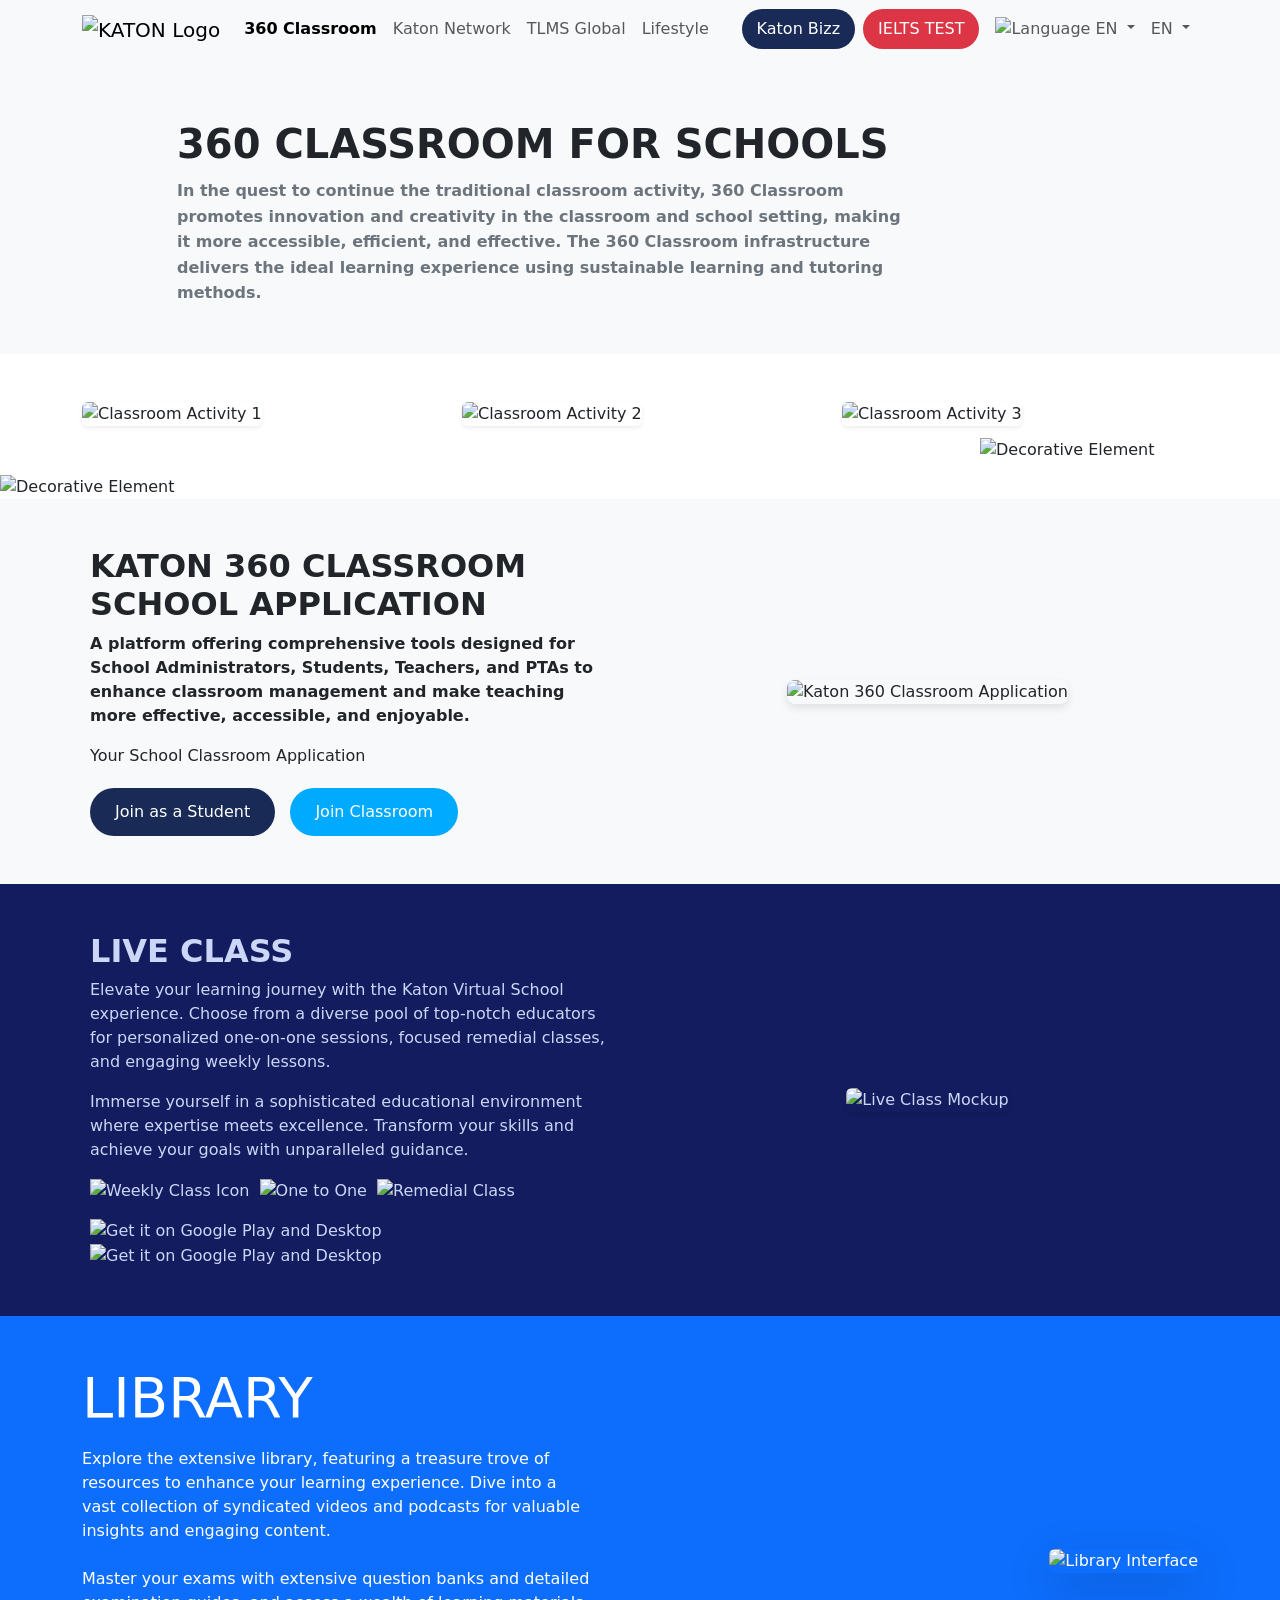
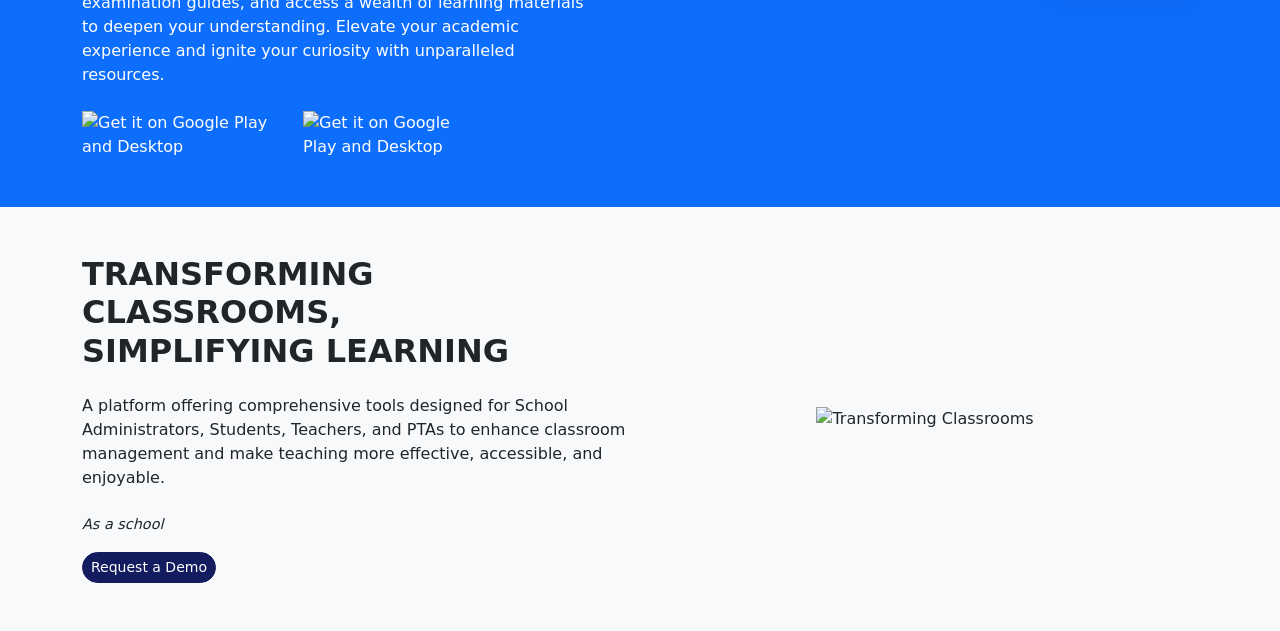
==== 360 Classroom/360classroom.html @ e5939e8d "Folder structure" ====
<!DOCTYPE html>
<html lang="en">
<head>
    <meta charset="UTF-8">
    <meta name="viewport" content="width=device-width, initial-scale=1.0">
    <title>360 Classroom for Schools</title>
    <link href="https://cdn.jsdelivr.net/npm/bootstrap@5.3.0/dist/css/bootstrap.min.css" rel="stylesheet">
    <link rel="stylesheet" href="360classroom.css">
</head>
<body>
<nav class="navbar navbar-expand-lg navbar-light bg-light fixed-top">
        <div class="container">
            <a class="navbar-brand" href="#">
                <img src="images/katon.png" alt="KATON Logo" height="27">
            </a>
            <button class="navbar-toggler" type="button" data-bs-toggle="collapse" data-bs-target="#navbarNav" aria-controls="navbarNav" aria-expanded="false" aria-label="Toggle navigation">
                <span class="navbar-toggler-icon"></span>
            </button>
            <div class="collapse navbar-collapse" id="navbarNav">
                <ul class="navbar-nav me-auto">
                    <li class="nav-item">
                        <a class="nav-link active" aria-current="page" href="360-classroom.html"><strong>360 Classroom</strong></a>
                    </li>
                    <li class="nav-item">
                        <a class="nav-link" href="katon-network.html">Katon Network</a>
                    </li>
                    <li class="nav-item">
                        <a class="nav-link" href="tlms-global.html">TLMS Global</a>
                    </li>
                    <li class="nav-item">
                        <a class="nav-link" href="lifestyle.html">Lifestyle</a>
                    </li>
                </ul>
                <ul class="navbar-nav">
                     <li class="nav-item">
                        <a class="nav-link" style="background-color: #192a56; color: white; border-radius: 25px; padding: 8px 15px;" href="#">Katon Bizz</a>
                    </li> 
                     <li class="nav-item ms-2">
                        <a class="nav-link" style="background-color: #dc3545; color: white; border-radius: 25px; padding: 8px 15px;" href="#">IELTS TEST</a>
                    </li>  
                   
                    <li class="nav-item dropdown ms-2">
                        <a class="nav-link dropdown-toggle" href="#" id="navbarDropdownLang" role="button" data-bs-toggle="dropdown" aria-expanded="false">
                            <img src="images/Enicon.png" alt="Language" > EN
                        </a>
                    </li>
                    
                        </a>
                        <li class="nav-item dropdown">
                            <a class="nav-link dropdown-toggle" href="#" id="navbarDropdownLang" role="button" data-bs-toggle="dropdown" aria-expanded="false">
                                EN <span class="dropdown-arrow"></span> <span class="visually-hidden">Language</span>
                            </a>
                            <ul class="dropdown-menu" aria-labelledby="navbarDropdownLang">
                                <li><a class="dropdown-item" href="#">ENGLISH</a></li>
                                <li><a class="dropdown-item" href="#">FRENCH</a></li>
                                <li><a class="dropdown-item" href="#">PORTUGUESE</a></li>
                            </ul>
                        </li>
                    </li>
                </ul>
            </div>
        </div>
    </nav>


    <section class="katon-hero py-5">
        <div class="decorative-elements">
            <div class="container mt-5 pt-4">
              <div class="row">
                <div class="col-md-8 offset-md-1" style="display: flex; flex-direction: column; justify-content: center;">
                    <img src="assets/images/Icons.png" alt="Decorative Element" class="img-fluid position-absolute top-50 end-0 translate-middle-y" style="width: 300px;">

                  <h1 class="display-4 fw-bold" style="font-size: 2.5rem; margin-bottom: 10px;">360 CLASSROOM FOR SCHOOLS</h1>
                  <p class="fw-bold" style="color: #6c757d; line-height: 1.6; margin-bottom: 0; max-width: 100%;">In the quest to continue the traditional classroom activity, 360 Classroom promotes innovation and creativity in the classroom and school setting, making it more accessible, efficient, and effective. The 360 Classroom infrastructure delivers the ideal learning experience using sustainable learning and tutoring methods.</p>
                </div>
              </div>
            </div>
          
            
            
                   
            </section>

            
          
          <div class="container py-5">
            <div class="row row-cols-1 row-cols-md-3 g-4">
              <div class="col">
                <img src="assets/images/digital learning.png" alt="Classroom Activity 1" class="img-fluid rounded shadow-sm" style="border-radius: 10px; box-shadow: 0 0 10px rgba(0, 0, 0, 0.1);">
              </div>
              <div class="col">
                <img src="assets/images/studymode .png" alt="Classroom Activity 2" class="img-fluid rounded shadow-sm" style="border-radius: 10px; box-shadow: 0 0 10px rgba(0, 0, 0, 0.1);">
              </div>
              <div class="col">
                <img src="assets/images/digital device .png" alt="Classroom Activity 3" class="img-fluid rounded shadow-sm" style="border-radius: 10px; box-shadow: 0 0 10px rgba(0, 0, 0, 0.1);">
              </div>
            </div>
          </div>
          <img src="assets/images/Icons.png" alt="Decorative Element" class="decorative-image">
            
         
      </div>
          </section>

    <section class="katon-hero py-5">
        <div class="container">
            <div class="katon-hero-content">
                <div class="katon-hero-text">
                    <h2 class="fw-bold">KATON 360 CLASSROOM SCHOOL APPLICATION</h2>
                    <p class="fw-bold">A platform offering comprehensive tools designed for School Administrators, Students, Teachers, and PTAs to enhance classroom management and make teaching more effective, accessible, and enjoyable.</p>
                    <p>Your School Classroom Application</p>
                    <div class="katon-hero-buttons">
                        <a href="#" class="button student-button">Join as a Student</a>
                        <a href="#" class="button classroom-button">Join Classroom</a>
                    </div>
                </div>
                <div class="katon-hero-image">
                    <img src="assets/images/techconnect.png" alt="Katon 360 Classroom Application">
                </div>
            </div>
        </div>
    </section> 
    

    <section class="live-class-section py-5" style="background-color: #121C5E;">
        <div class="live-class-container">
            <div class="live-class-text">
                <h2 class="fw-bold">LIVE CLASS</h2>
                <p class="lead">Elevate your learning journey with the Katon Virtual School experience. Choose from a diverse pool of top-notch educators for personalized one-on-one sessions, focused remedial classes, and engaging weekly lessons.</p>
                <p>Immerse yourself in a sophisticated educational environment where expertise meets excellence. Transform your skills and achieve your goals with unparalleled guidance.</p>
                <div class="live-class-buttons">
                    <img src="assets/images/weekly class.png" alt="Weekly Class Icon" style="width: 123.53px; height: 96px; vertical-align: middle; margin-right: 5px;">
                    <img src="assets/images/onetoone.png" alt="One to One" style="width: 123.53px; height: 96px; vertical-align: middle; margin-right: 5px;">
                    <img src="assets/images/remedial.png" alt="Remedial Class" style="width: 123.53px; height: 96px; vertical-align: middle; margin-right: 5px;">
                  
                </div>
                <div class="live-class-buttons mt-3">
                    <img src="assets/images/Google.png" alt="Get it on Google Play and Desktop" style="max-width: 300px; height: auto;">
                    <img src="assets/images/Desktop.png" alt="Get it on Google Play and Desktop" style="max-width: 300px; height: auto;">
                </div>
            </div>
            <div class="live-class-image">
                <img src="assets/images/Mask group.png" alt="Live Class Mockup" class="img-fluid rounded shadow-sm">
            </div>
        </div>
    </section>

    

    <section class="bg-primary text-white py-5 overflow-hidden">
        <div class="container">
            <div class="row align-items-center">
                <div class="col-md-6 pe-md-5">
                    <h2 class="display-4 mb-3">LIBRARY</h2>
                    <p class="lead mb-4">
                        Explore the extensive library, featuring a treasure trove of resources to enhance your learning experience. Dive
                        into a vast collection of syndicated videos and podcasts for valuable insights and engaging content.
                    </p>
                    <p class="lead mb-4">
                        Master your exams with extensive question banks and detailed examination guides, and access a wealth of
                        learning materials to deepen your understanding. Elevate your academic experience and ignite your
                        curiosity with unparalleled resources.
                    </p>
                    <div class="mt-4">
                        <img src="assets/images/Google.png" alt="Get it on Google Play and Desktop" class="img-fluid me-3" style="max-width: 200px;">
                        <img src="assets/images/Desktop.png" alt="Get it on Google Play and Desktop" class="img-fluid" style="max-width: 150px;">
                    </div>
                </div>
                <div class="col-md-6 text-md-end">
                    <img src="assets/images/library.png" alt="Library Interface" class="img-fluid rounded shadow-lg" style="max-width: 100%;">
                </div>
            </div>
        </div>
    </section>
    
   






    <!-- <section class="sec-2-work-with-1">
        <div class="container37">
            <div class="header25-cuit" id="transforming">
                <div class="work-with-external-transforming"> TRANSFORMING CLASSROOMS, SIMPLIFYING LEARNING</div>
                <div class="we-enable-secure"> A platform offering comprehensive tools designed for School
                    Administrators, Students, Teachers, and PTAs to enhance classroom management and make teaching more
                    effective, accessible, and enjoyable.</div>
                <div class="as-school"> <i>As a school</i></div> <a class="katon-360-classroom-a"> <button class="cta47">
                        <div class="book-a-recording"> Request a Demo</div>
                    </button> </a>
            </div>
            <div class="arminit-image-container"> <img class="arminit-image" alt=""
                    src="images/Transform.png"></div>
        </div>
    </section> -->
    <section class="py-5 bg-light">
        <div class="container">
            <div class="row align-items-center">
                <div class="col-md-6 text-center text-md-start">
                    <h2 class="fw-bold display-6 mb-4" id="transforming" style="font-size: 2rem;">
                        TRANSFORMING CLASSROOMS, <br>
                        SIMPLIFYING LEARNING
                    </h2>
                    <p class="lead mb-4" style="font-size: 1rem;">
                        A platform offering comprehensive tools designed for School Administrators, Students, Teachers, and PTAs
                        to enhance classroom management and make teaching more effective, accessible, and enjoyable.
                    </p>
                    <p class="fst-italic mb-3" style="font-size: 0.9rem;">As a school</p>
                    <a href="#" class="btn btn-primary btn-sm rounded-pill" style="background-color: #121C5E; border-color: #121C5E;">Request a Demo</a>
                </div>
                <div class="col-md-6 text-center">
                    <img src="images/Transform.png" alt="Transforming Classrooms" class="img-fluid">
                </div>
            </div>
        </div>
    </section>
    <!-- <script src="script.js"></script> -->
    


    <script src="https://cdn.jsdelivr.net/npm/bootstrap@5.3.0/dist/js/bootstrap.bundle.min.js"></script>
</body>
</html>
---- 360 Classroom/360classroom.css ----
@media (max-width: 991.98px) {
    .navbar-expand-lg .navbar-toggler {
        display: block;
    }

    .navbar-collapse {
        display: none !important; 
        position: absolute;
        top: 100%;
        left: 0;
        width: 100%;
        background-color: #f8f9fa;
        box-shadow: 0 8px 16px rgba(0, 0, 0, 0.1);
        z-index: 1000;
    }

    .navbar-collapse.show {
        display: block !important;
    }

    .navbar-nav {
        flex-direction: column;
    }

    .navbar-nav.me-auto {
        margin-right: 0 !important;
        margin-bottom: 1rem;
    }

    .navbar-nav .nav-item {
        margin-left: 0;
        border-bottom: 1px solid #eee;
    }

    .navbar-nav .nav-link {
        padding: 0.75rem 1rem;
    }

    .navbar-nav:last-child {
        margin-left: 0 !important;
    }

    .navbar-nav:last-child .nav-item {
        margin-left: 0;
        margin-bottom: 0.5rem;
    }

    .dropdown-menu {
        position: static;
        border: none;
        box-shadow: none;
        padding-left: 1rem;
    }

    .ms-2 {
        margin-left: 0 !important;
    }

    .mt-5 {
        margin-top: 1rem !important; 
    }

    .pt-4 {
        padding-top: 0 !important; 
    }

    .row {
        flex-direction: column; 
    }

    .col-md-8 {
        width: 100%;
    }

    .offset-md-1 {
        margin-left: 0;
    }

    .display-4 {
        font-size: 2rem !important;
    }
}

/* 360classroom media query */


/* Media query for small screens (phones - below 768px) */
@media (max-width: 767.98px) {
    .container.py-5 {
        padding-top: 1.5rem !important;
        padding-bottom: 1.5rem !important;
    }

    .row.row-cols-1 > .col {
        width: 100%;
    }
}

/* Media query for medium screens (tablets - 768px and up) */
@media (min-width: 768px) and (max-width: 991.98px) {
    .row.row-cols-md-3 > .col {
        width: calc(100% / 2); /* Display 2 columns on medium screens */
        flex: 0 0 auto;
    }
}

/* Media query for large screens (desktops - 992px and up) */
@media (min-width: 992px) {
    .row.row-cols-md-3 > .col {
        width: calc(100% / 3);
        flex: 0 0 auto;
    }
}

/* Katon 360 classroom school application */



.navbar-nav .nav-link.active {
    color: black !important;
}
@media (max-width: 992px) {
    .offset-md-1 {
        margin-left: 0 !important;
    }
    .col-md-8 {
        width: 100% !important;
    }
    .container.mt-5.pt-4 .row .col-md-8 {
        margin-top: 60px;
        padding-left: 15px;
        padding-right: 15px;
    }
    .container.mt-5.pt-4 .row .col-md-8,
    .container.mt-5.pt-4 .row .col-md-8 > div {
        width: 100% !important;
        margin-left: 0 !important;
        margin-right: 0 !important;
        height: auto !important;
        display: block !important;
        text-align: center;
    }
    .container.mt-5.pt-4 .row .col-md-8 h1 {
        font-size: 2rem !important;
    }
    .container.mt-5.pt-4 .row .col-md-8 p {
        font-size: 0.9rem !important;
    }
}
@media (max-width: 768px) {
    .row-cols-md-3 {
        grid-template-columns: repeat(2, 1fr);
    }
    .katon-hero {
        padding: 30px 0;
    }
    .katon-hero-content {
        flex-direction: column;
        text-align: center;
    }
    .katon-hero-text {
        padding-right: 0;
        margin-bottom: 20px;
    }
    .katon-hero-image {
        max-width: 100%;
    }
    .katon-hero-buttons {
        text-align: center;
    }
    .katon-hero-buttons .button {
        display: block;
        width: 200px;
        margin: 10px auto;
    }
}
@media (max-width: 576px) {
    .row-cols-md-3 {
        grid-template-columns: 1fr;
    }
}
.katon-hero {
    background-color: #f8f9fa;
    padding: 50px 0;
}
.katon-hero-content {
    max-width: 1100px;
    margin: 0 auto;
    display: flex;
    align-items: center;
    justify-content: space-between;
    gap: 30px;
}
.katon-hero-text {
    flex: 1;
    padding-right: 20px;
}
.katon-hero-image {
    flex: 1;
    text-align: center;
}
.katon-hero-image img {
    max-width: 80%;
    height: auto;
    border-radius: 8px;
    box-shadow: 0 4px 8px rgba(0, 0, 0, 0.1);
}
.katon-hero-buttons {
    margin-top: 20px;
}
.katon-hero-buttons .button {
    border: none;
    padding: 12px 25px;
    border-radius: 30px;
    font-size: 1em;
    cursor: pointer;
    color: white;
    text-decoration: none;
    display: inline-block;
    margin-right: 10px;
}
.katon-hero-buttons .student-button {
    background-color: #192a56;
}
.katon-hero-buttons .classroom-button {
    background-color: #00aaff;
}

.live-class-section {
    padding: 60px 0;
    background-color: #0a192f; 
    color: #ccd6f6;
}

.live-class-container {
    max-width: 1100px;
    margin: 0 auto;
    display: flex;
    align-items: center;
    justify-content: space-between;
    gap: 30px;
}

.live-class-text {
    flex: 1;
    padding-right: 20px;
}

.live-class-image {
    flex: 1;
    text-align: center;
}

.live-class-image img {
    max-width: 100%;
    height: auto;
    border-radius: 8px;
    box-shadow: 0 4px 8px rgba(0, 0, 0, 0.2);
}

.live-class-buttons a {
    display: inline-block;
    margin-right: 10px;
    margin-top: 15px;
    text-decoration: none;
    color: #ccd6f6;
    border: 1px solid #64ffda;
    padding: 10px 20px;
    border-radius: 5px;
}

.live-class-buttons a:hover {
    background-color: rgba(100, 255, 218, 0.1);
}

@media (max-width: 768px) {
    .live-class-container {
        flex-direction: column;
        text-align: center;
    }
    .live-class-text {
        padding-right: 0;
        margin-bottom: 30px;
    }
    .live-class-buttons {
        text-align: center;
    }
    .live-class-buttons a {
        display: block;
        width: 200px;
        margin: 10px auto;
    }
}
 /* library */
 /* Styles for smaller screens  */
@media (max-width: 768px) {
    section {
      padding: 30px 15px;
    }
  
    .container { 
      flex-direction: column; 
      align-items: center; 
    }
  
    .text-column { 
      padding-right: 0; 
      text-align: center; 
      margin-bottom: 30px;
    }
  
    .text-column h2 {
      font-size: 2em; 
    }
  
    .image-column { 
      text-align: center; 
    }
  
    .app-badges img {
      max-width: 80%;
      height: auto;
      margin: 5px; 
    }
  
    .library-image img {
      max-width: 80%; 
      height: auto;
    }
  }
  
  /* Styles for even smaller screens  */
  @media (max-width: 576px) {
    section {
      padding: 20px 10px; 
    }
  
    .text-column h2 {
      font-size: 1.75em;
    }
  
    .app-badges img {
      max-width: 95%;
    }
  
    .library-image img {
      max-width: 95%; 
    }
  }

  /* Transforming */


  /* For small screens (up to 767px) */
@media (max-width: 767px) {
    .text-center-text-md-start {
        text-align: center !important;
    }

    .display-6 {
        font-size: 1.75rem !important;
    }

    .lead {
        font-size: 0.9rem !important; 
    }

    .fst-italic {
        font-size: 0.8rem !important; 
    }

    .btn-sm {
        font-size: 0.875rem !important;
        padding: 0.25rem 0.5rem !important; 
    }

    .col-md-6:first-child {
        margin-bottom: 30px; 
    }
}

/* For medium screens (768px to 991px) */
@media (min-width: 768px) and (max-width: 991px) {
    .display-6 {
        font-size: 1.8rem; 
    }

    .lead {
        font-size: 0.95rem; 
    }
}

@media (min-width: 992px) {
    .display-6 {
        font-size: 2rem; 
    }

    .lead {
        font-size: 1rem;
    }
}
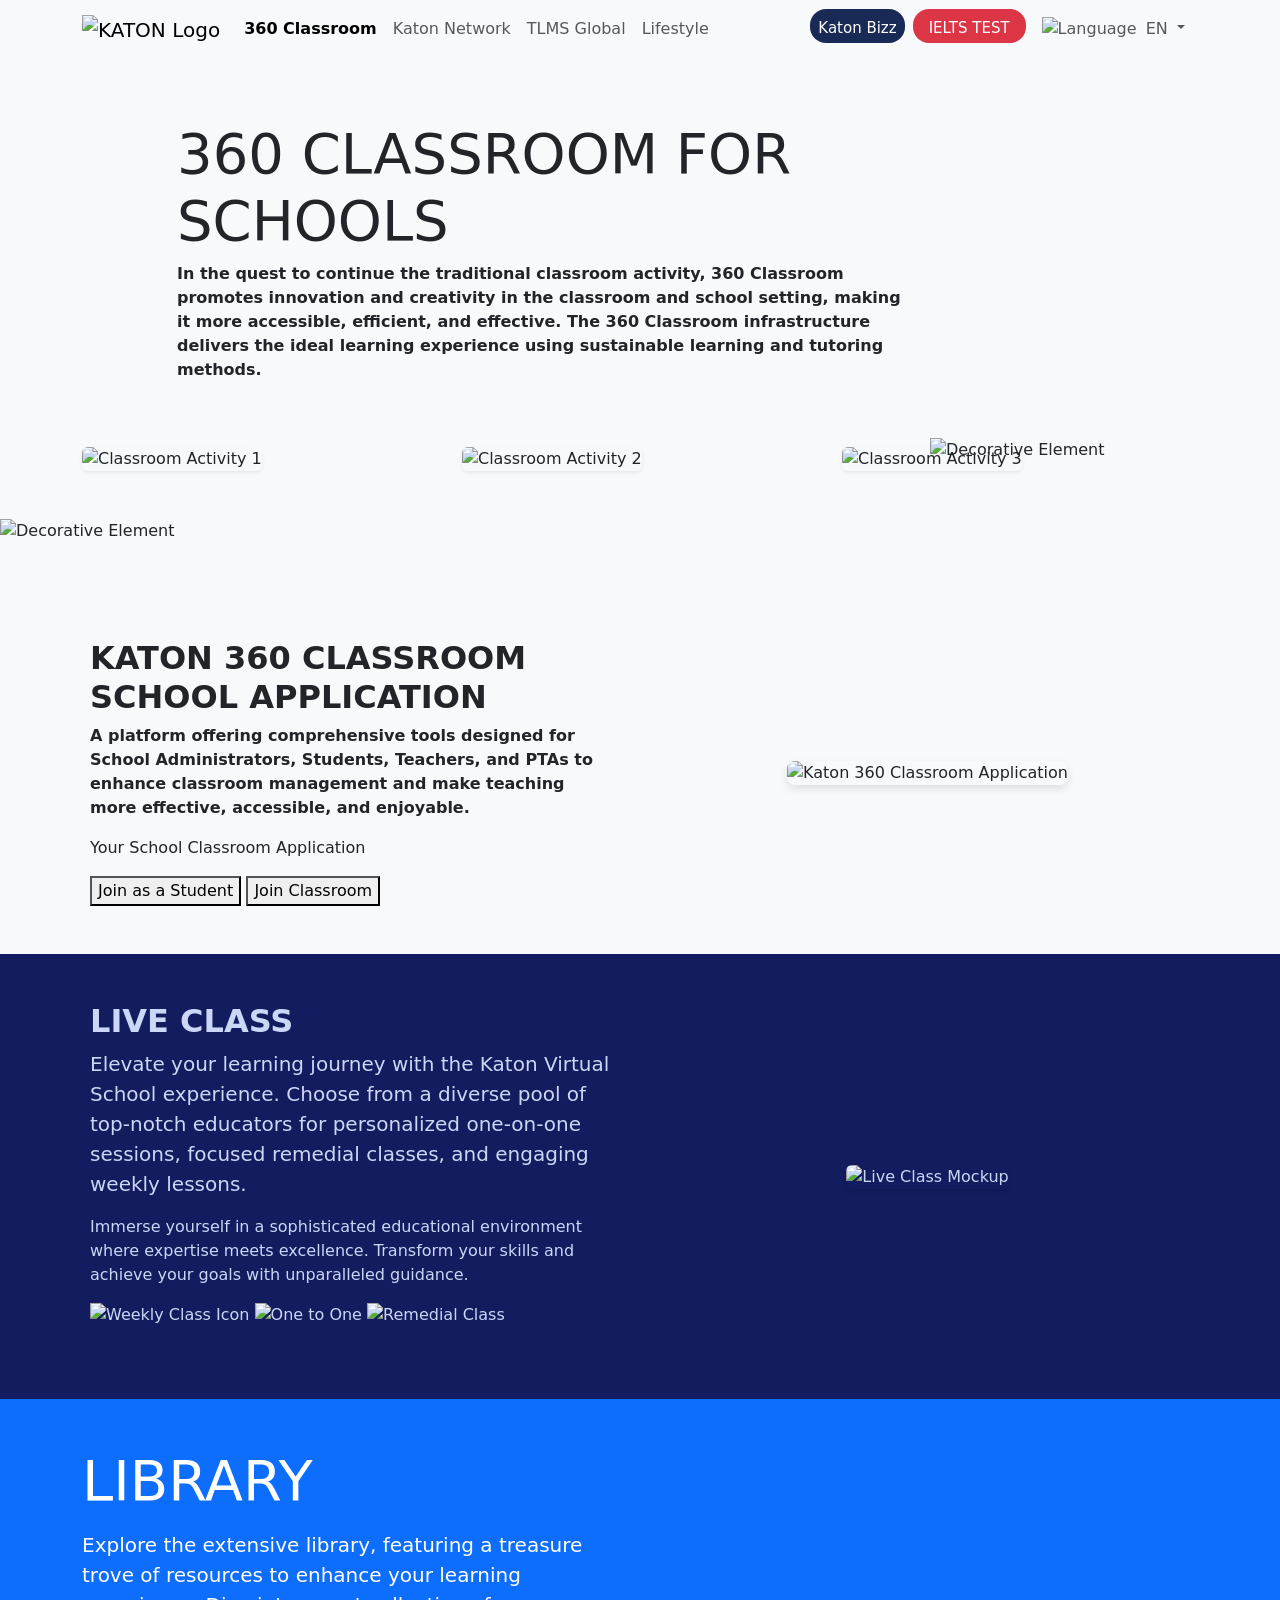
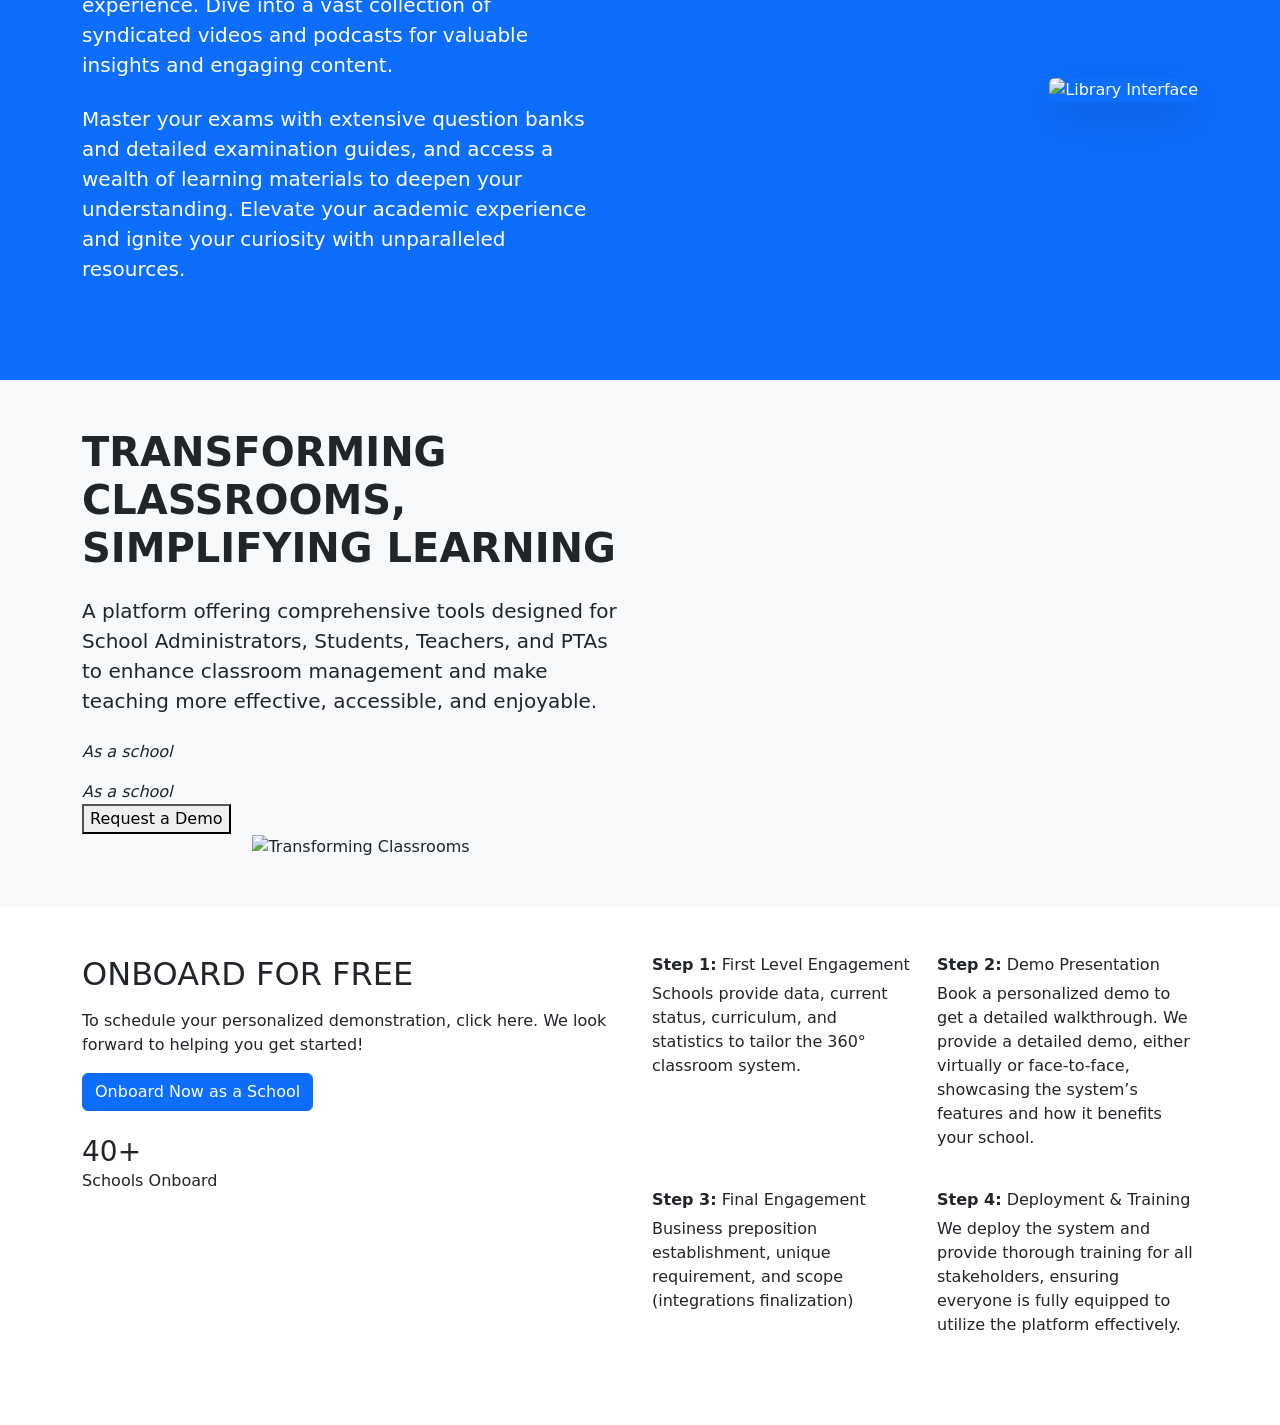
==== commit 5be9e3e7: "Changed folder structure" ====
--- a/360 Classroom/360classroom.html
+++ b/360 Classroom/360classroom.html
@@ -1,4 +1,4 @@
- <!DOCTYPE html>
+<!DOCTYPE html>
 <html lang="en">
 <head>
     <meta charset="UTF-8">
@@ -8,18 +8,20 @@
     <link rel="stylesheet" href="360classroom.css">
 </head>
 <body>
-<nav class="navbar navbar-expand-lg navbar-light bg-light fixed-top">
+    <nav class="navbar navbar-expand-lg navbar-light bg-light fixed-top">
         <div class="container">
             <a class="navbar-brand" href="#">
-                <img src="images/katon.png" alt="KATON Logo" height="27">
+                <img src="assets/images/katnon.png" alt="KATON Logo" height="27">
             </a>
-            <button class="navbar-toggler" type="button" data-bs-toggle="collapse" data-bs-target="#navbarNav" aria-controls="navbarNav" aria-expanded="false" aria-label="Toggle navigation">
+            <button class="navbar-toggler" type="button" data-bs-toggle="collapse" data-bs-target="#navbarNav"
+                aria-controls="navbarNav" aria-expanded="false" aria-label="Toggle navigation">
                 <span class="navbar-toggler-icon"></span>
             </button>
             <div class="collapse navbar-collapse" id="navbarNav">
                 <ul class="navbar-nav me-auto">
                     <li class="nav-item">
-                        <a class="nav-link active" aria-current="page" href="360-classroom.html"><strong>360 Classroom</strong></a>
+                        <a class="nav-link active fw-bold" aria-current="page" href="360-classroom.html">360
+                            Classroom</a>
                     </li>
                     <li class="nav-item">
                         <a class="nav-link" href="katon-network.html">Katon Network</a>
@@ -32,112 +34,127 @@
                     </li>
                 </ul>
                 <ul class="navbar-nav">
-                     <li class="nav-item">
-                        <a class="nav-link" style="background-color: #192a56; color: white; border-radius: 25px; padding: 8px 15px;" href="#">Katon Bizz</a>
-                    </li> 
-                     <li class="nav-item ms-2">
-                        <a class="nav-link" style="background-color: #dc3545; color: white; border-radius: 25px; padding: 8px 15px;" href="#">IELTS TEST</a>
-                    </li>  
-                   
+                    <li class="nav-item">
+                        <a class="nav-link katon-bizz-button">Katon Bizz</a>
+                    </li>
+                    <li class="nav-item ms-2">
+                        <a class="nav-link ielts-test-button px-3 py-2">IELTS TEST</a>
+                    </li>
                     <li class="nav-item dropdown ms-2">
-                        <a class="nav-link dropdown-toggle" href="#" id="navbarDropdownLang" role="button" data-bs-toggle="dropdown" aria-expanded="false">
-                            <img src="images/Enicon.png" alt="Language" > EN
+                        <a class="nav-link dropdown-toggle" href="#" id="navbarDropdownLang" role="button"
+                            data-bs-toggle="dropdown" aria-expanded="false">
+                            <img src="assets/images/Enicon.png" alt="Language" class="me-1"> EN
                         </a>
-                    </li>
-                    
-                        </a>
-                        <li class="nav-item dropdown">
-                            <a class="nav-link dropdown-toggle" href="#" id="navbarDropdownLang" role="button" data-bs-toggle="dropdown" aria-expanded="false">
-                                EN <span class="dropdown-arrow"></span> <span class="visually-hidden">Language</span>
-                            </a>
-                            <ul class="dropdown-menu" aria-labelledby="navbarDropdownLang">
-                                <li><a class="dropdown-item" href="#">ENGLISH</a></li>
-                                <li><a class="dropdown-item" href="#">FRENCH</a></li>
-                                <li><a class="dropdown-item" href="#">PORTUGUESE</a></li>
-                            </ul>
-                        </li>
+                        <ul class="dropdown-menu dropdown-menu-end" aria-labelledby="navbarDropdownLang">
+                            <li><a class="dropdown-item" href="#">ENGLISH</a></li>
+                            <li><a class="dropdown-item" href="#">FRENCH</a></li>
+                            <li><a class="dropdown-item" href="#">PORTUGUESE</a></li>
+                        </ul>
                     </li>
                 </ul>
             </div>
+            <div class="hamburgerMenuIcon">
+                <img class="icinterfacemenu-icon" alt=""
+                    src="assets/images/hamburger.png">
+                <img class="light-icon" alt=""
+                    src="assets/images/Menu.png">
+            </div>
         </div>
     </nav>
-
+    
+    <div class="mobileMenuCloseIconContainer" id="mobileClosIconId">
+        <img class="closeIconStyle" alt=""
+            src="assets/images/closeicon.png">
+    </div>
 
     <section class="katon-hero py-5">
         <div class="decorative-elements">
             <div class="container mt-5 pt-4">
-              <div class="row">
-                <div class="col-md-8 offset-md-1" style="display: flex; flex-direction: column; justify-content: center;">
-                    <img src="assets/images/Icons.png" alt="Decorative Element" class="img-fluid position-absolute top-50 end-0 translate-middle-y" style="width: 300px;">
-
-                  <h1 class="display-4 fw-bold" style="font-size: 2.5rem; margin-bottom: 10px;">360 CLASSROOM FOR SCHOOLS</h1>
-                  <p class="fw-bold" style="color: #6c757d; line-height: 1.6; margin-bottom: 0; max-width: 100%;">In the quest to continue the traditional classroom activity, 360 Classroom promotes innovation and creativity in the classroom and school setting, making it more accessible, efficient, and effective. The 360 Classroom infrastructure delivers the ideal learning experience using sustainable learning and tutoring methods.</p>
-                </div>
-              </div>
-            </div>
-          
-            
-            
-                   
-            </section>
-
-            
-          
-          <div class="container py-5">
-            <div class="row row-cols-1 row-cols-md-3 g-4">
-              <div class="col">
-                <img src="assets/images/digital learning.png" alt="Classroom Activity 1" class="img-fluid rounded shadow-sm" style="border-radius: 10px; box-shadow: 0 0 10px rgba(0, 0, 0, 0.1);">
-              </div>
-              <div class="col">
-                <img src="assets/images/studymode .png" alt="Classroom Activity 2" class="img-fluid rounded shadow-sm" style="border-radius: 10px; box-shadow: 0 0 10px rgba(0, 0, 0, 0.1);">
-              </div>
-              <div class="col">
-                <img src="assets/images/digital device .png" alt="Classroom Activity 3" class="img-fluid rounded shadow-sm" style="border-radius: 10px; box-shadow: 0 0 10px rgba(0, 0, 0, 0.1);">
-              </div>
-            </div>
-          </div>
-          <img src="assets/images/Icons.png" alt="Decorative Element" class="decorative-image">
-            
-         
-      </div>
-          </section>
+                <div class="row">
+                    <div class="col-md-8 offset-md-1"
+                        style="display: flex; flex-direction: column; justify-content: center;">
+                        <img src="assets/images/Icons.png" alt="Decorative Element"
+                            class="img-fluid hero-decorative-image">
+
+                        <h1 class="display-4  hero-main-heading">360 CLASSROOM FOR SCHOOLS</h1>
+                        <p class="fw-bold hero-paragraph">
+                            In the quest to continue the traditional classroom activity, 360 Classroom promotes
+                            innovation and creativity in the classroom and school setting, making it more accessible,
+                            efficient, and effective. The 360 Classroom infrastructure delivers the ideal learning
+                            experience using sustainable learning and tutoring methods.</p>
+                    </div>
+                </div>
+            </div>
+
+            <div class="container py-5">
+                <div class="row row-cols-1 row-cols-md-3 g-4">
+                    <div class="col">
+                        <img src="assets/images/digital learning.png" alt="Classroom Activity 1"
+                            class="img-fluid rounded shadow-sm classroom-activity-image">
+                    </div>
+                    <div class="col">
+                        <img src="assets/images/studymode .png" alt="Classroom Activity 2"
+                            class="img-fluid rounded shadow-sm classroom-activity-image">
+                    </div>
+                    <div class="col">
+                        <img src="assets/images/digital device .png" alt="Classroom Activity 3"
+                            class="img-fluid rounded shadow-sm classroom-activity-image">
+                    </div>
+                </div>
+            </div>
+            <img src="assets/images/Icons.png" alt="Decorative Element" class="decorative-image">
+
+
+        </div>
+    </section>
 
     <section class="katon-hero py-5">
         <div class="container">
             <div class="katon-hero-content">
                 <div class="katon-hero-text">
                     <h2 class="fw-bold">KATON 360 CLASSROOM SCHOOL APPLICATION</h2>
-                    <p class="fw-bold">A platform offering comprehensive tools designed for School Administrators, Students, Teachers, and PTAs to enhance classroom management and make teaching more effective, accessible, and enjoyable.</p>
+                    <p class="fw-bold">A platform offering comprehensive tools designed for School Administrators,
+                        Students, Teachers, and PTAs to enhance classroom management and make teaching more effective,
+                        accessible, and enjoyable.</p>
                     <p>Your School Classroom Application</p>
-                    <div class="katon-hero-buttons">
-                        <a href="#" class="button student-button">Join as a Student</a>
-                        <a href="#" class="button classroom-button">Join Classroom</a>
-                    </div>
+                    <div class="ctaButtonContainer"> <a target="_blank"
+                        href="https://classroom.katon360eduapps.com/"><button class="JoinAsAStudentBtnStyle">Join as
+                            a Student</button></a> <a target="_blank"
+                        href="https://classroom.katon360eduapps.com/"><button class="JoinClassroomBtnStyle">Join
+                            Classroom</button></a></div>
                 </div>
                 <div class="katon-hero-image">
                     <img src="assets/images/techconnect.png" alt="Katon 360 Classroom Application">
                 </div>
             </div>
         </div>
-    </section> 
-    
+    </section>
+
 
     <section class="live-class-section py-5" style="background-color: #121C5E;">
         <div class="live-class-container">
             <div class="live-class-text">
                 <h2 class="fw-bold">LIVE CLASS</h2>
-                <p class="lead">Elevate your learning journey with the Katon Virtual School experience. Choose from a diverse pool of top-notch educators for personalized one-on-one sessions, focused remedial classes, and engaging weekly lessons.</p>
-                <p>Immerse yourself in a sophisticated educational environment where expertise meets excellence. Transform your skills and achieve your goals with unparalleled guidance.</p>
+                <p class="lead">Elevate your learning journey with the Katon Virtual School experience. Choose from a
+                    diverse pool of top-notch educators for personalized one-on-one sessions, focused remedial classes,
+                    and engaging weekly lessons.</p>
+                <p>Immerse yourself in a sophisticated educational environment where expertise meets excellence.
+                    Transform your skills and achieve your goals with unparalleled guidance.</p>
                 <div class="live-class-buttons">
-                    <img src="assets/images/weekly class.png" alt="Weekly Class Icon" style="width: 123.53px; height: 96px; vertical-align: middle; margin-right: 5px;">
-                    <img src="assets/images/onetoone.png" alt="One to One" style="width: 123.53px; height: 96px; vertical-align: middle; margin-right: 5px;">
-                    <img src="assets/images/remedial.png" alt="Remedial Class" style="width: 123.53px; height: 96px; vertical-align: middle; margin-right: 5px;">
-                  
-                </div>
-                <div class="live-class-buttons mt-3">
-                    <img src="assets/images/Google.png" alt="Get it on Google Play and Desktop" style="max-width: 300px; height: auto;">
-                    <img src="assets/images/Desktop.png" alt="Get it on Google Play and Desktop" style="max-width: 300px; height: auto;">
-                </div>
+                    <img src="assets/images/weekly class.png" alt="Weekly Class Icon" class="live-class-icon">
+                    <img src="assets/images/onetoone.png" alt="One to One" class="live-class-icon">
+                    <img src="assets/images/remedial.png" alt="Remedial Class" class="live-class-icon">
+
+                </div>
+                
+                <div class="live-class-google-image"> <a
+                    href="https://classroom.katon360eduapps.com/files/Classroom360-1.0.apk"><img
+                        class="live-class-image-google live_class_google" alt=""
+                        src="assets/images/Google.png"></a> <a
+                    href="https://classroom.katon360eduapps.com/files/katon360-classroom.exe"><img
+                        class="live-class-image-google live_class_desktop" alt=""
+                        src="assets/images/Desktop.png"></a>
+            </div>
             </div>
             <div class="live-class-image">
                 <img src="assets/images/Mask group.png" alt="Live Class Mockup" class="img-fluid rounded shadow-sm">
@@ -145,7 +162,7 @@
         </div>
     </section>
 
-    
+
 
     <section class="bg-primary text-white py-5 overflow-hidden">
         <div class="container">
@@ -153,62 +170,57 @@
                 <div class="col-md-6 pe-md-5">
                     <h2 class="display-4 mb-3">LIBRARY</h2>
                     <p class="lead mb-4">
-                        Explore the extensive library, featuring a treasure trove of resources to enhance your learning experience. Dive
-                        into a vast collection of syndicated videos and podcasts for valuable insights and engaging content.
+                        Explore the extensive library, featuring a treasure trove of resources to enhance your learning
+                        experience. Dive
+                        into a vast collection of syndicated videos and podcasts for valuable insights and engaging
+                        content.
                     </p>
                     <p class="lead mb-4">
-                        Master your exams with extensive question banks and detailed examination guides, and access a wealth of
-                        learning materials to deepen your understanding. Elevate your academic experience and ignite your
+                        Master your exams with extensive question banks and detailed examination guides, and access a
+                        wealth of
+                        learning materials to deepen your understanding. Elevate your academic experience and ignite
+                        your
                         curiosity with unparalleled resources.
                     </p>
-                    <div class="mt-4">
-                        <img src="assets/images/Google.png" alt="Get it on Google Play and Desktop" class="img-fluid me-3" style="max-width: 200px;">
-                        <img src="assets/images/Desktop.png" alt="Get it on Google Play and Desktop" class="img-fluid" style="max-width: 150px;">
-                    </div>
+                    
+                    <div class="live-class-google-image "> <a
+                        href="https://classroom.katon360eduapps.com/files/Classroom360-1.0.apk"><img
+                            class="live-class-image-google library_google" alt=""
+                            src="assets/images/Google.png"></a> <a
+                        href="https://classroom.katon360eduapps.com/files/katon360-classroom.exe"><img
+                            class="live-class-image-google library_desktop" alt=""
+                            src="assets/images/Desktop.png"></a>
+                </div>
                 </div>
                 <div class="col-md-6 text-md-end">
-                    <img src="assets/images/library.png" alt="Library Interface" class="img-fluid rounded shadow-lg" style="max-width: 100%;">
-                </div>
-            </div>
-        </div>
-    </section>
-    
-   
-
-
-
-
-
-
-    <!-- <section class="sec-2-work-with-1">
-        <div class="container37">
-            <div class="header25-cuit" id="transforming">
-                <div class="work-with-external-transforming"> TRANSFORMING CLASSROOMS, SIMPLIFYING LEARNING</div>
-                <div class="we-enable-secure"> A platform offering comprehensive tools designed for School
-                    Administrators, Students, Teachers, and PTAs to enhance classroom management and make teaching more
-                    effective, accessible, and enjoyable.</div>
-                <div class="as-school"> <i>As a school</i></div> <a class="katon-360-classroom-a"> <button class="cta47">
-                        <div class="book-a-recording"> Request a Demo</div>
-                    </button> </a>
-            </div>
-            <div class="arminit-image-container"> <img class="arminit-image" alt=""
-                    src="images/Transform.png"></div>
-        </div>
-    </section> -->
+                    <img src="assets/images/library.png" alt="Library Interface" class="img-fluid rounded shadow-lg"
+                        style="max-width: 100%;">
+
+                </div>
+            </div>
+        </div>
+    </section>
+
+
     <section class="py-5 bg-light">
         <div class="container">
             <div class="row align-items-center">
                 <div class="col-md-6 text-center text-md-start">
-                    <h2 class="fw-bold display-6 mb-4" id="transforming" style="font-size: 2rem;">
+                    <h2 class="fw-bold display-6 mb-4" id="transforming">
                         TRANSFORMING CLASSROOMS, <br>
                         SIMPLIFYING LEARNING
                     </h2>
-                    <p class="lead mb-4" style="font-size: 1rem;">
-                        A platform offering comprehensive tools designed for School Administrators, Students, Teachers, and PTAs
+                    <p class="lead mb-4 transforming-paragraph">
+                        A platform offering comprehensive tools designed for School Administrators, Students, Teachers,
+                        and PTAs
                         to enhance classroom management and make teaching more effective, accessible, and enjoyable.
                     </p>
-                    <p class="fst-italic mb-3" style="font-size: 0.9rem;">As a school</p>
-                    <a href="#" class="btn btn-primary btn-sm rounded-pill" style="background-color: #121C5E; border-color: #121C5E;">Request a Demo</a>
+                    <p class="fst-italic mb-3 as-school-italic">As a school</p>
+                    <div class="as-school"> <i>As a school</i></div> <a class="katon-360-classroom-a"
+                    href="https://katon360.com/path-to-success-katon-application/"> <button class="cta47">
+                        <div class="book-a-recording"> Request a Demo</div>
+                    </button> </a>
+            </div>
                 </div>
                 <div class="col-md-6 text-center">
                     <img src="images/Transform.png" alt="Transforming Classrooms" class="img-fluid">
@@ -216,10 +228,61 @@
             </div>
         </div>
     </section>
-    <!-- <script src="script.js"></script> -->
     
 
+    <section class="py-5">
+        <div class="container">
+            <div class="row align-items-start">
+                <div class="col-md-6">
+                    <div class="mb-4">
+                        <h2 class="onboard-free-heading mb-3">ONBOARD FOR FREE</h2>
+                        <p class="onboard-text mb-3">To schedule your personalized demonstration, click here. We look forward to helping you get started!</p>
+                        <a href="https://katon360.com/path-to-success-360-classroom-application/" class="btn btn-primary onboard-now-button">Onboard Now as a School</a>
+                    </div>
+                    <div>
+                        <h3 class="schools-count mb-0">40+</h3>
+                        <p class="schools-onboard-label">Schools Onboard</p>
+                    </div>
+                </div>
+                <div class="col-md-6">
+                    <div class="row">
+                        <div class="col-md-6 mb-4">
+                            <div>
+                                <h6 class="step-title"><span class="step-number-blue fw-bold">Step 1:</span> First Level Engagement</h6>
+                                <p class="step-description">Schools provide data, current status, curriculum, and statistics to tailor the 360° classroom system.</p>
+                            </div>
+                        </div>
+                        <div class="col-md-6 mb-4">
+                            <div>
+                                <h6 class="step-title"><span class="fw-bold">Step 2:</span> Demo Presentation</h6>
+                                <p class="step-description">Book a personalized demo to get a detailed walkthrough. We provide a detailed demo, either virtually or face-to-face, showcasing the system’s features and how it benefits your school.</p>
+                            </div>
+                        </div>
+                        <div class="col-md-6 mb-4">
+                            <div>
+                                <h6 class="step-title"><span class="step-number-purple fw-bold">Step 3:</span> Final Engagement</h6>
+                                <p class="step-description">Business preposition establishment, unique requirement, and scope (integrations finalization)</p>
+                            </div>
+                        </div>
+                        <div class="col-md-6 mb-4">
+                            <div>
+                                <h6 class="step-title"><span class="step-number-green fw-bold">Step 4:</span> Deployment & Training</h6>
+                                <p class="step-description">We deploy the system and provide thorough training for all stakeholders, ensuring everyone is fully equipped to utilize the platform effectively.</p>
+                            </div>
+                        </div>
+                    </div>
+                </div>
+            </div>
+        </div>
+    </section>
+
+
+
+
+
+    
 
     <script src="https://cdn.jsdelivr.net/npm/bootstrap@5.3.0/dist/js/bootstrap.bundle.min.js"></script>
 </body>
-</html> +
+</html>
--- a/360 Classroom/360classroom.css
+++ b/360 Classroom/360classroom.css
@@ -1,188 +1,157 @@
-@media (max-width: 991.98px) {
-    .navbar-expand-lg .navbar-toggler {
-        display: block;
-    }
-
-    .navbar-collapse {
-        display: none !important; 
-        position: absolute;
-        top: 100%;
-        left: 0;
-        width: 100%;
-        background-color: #f8f9fa;
-        box-shadow: 0 8px 16px rgba(0, 0, 0, 0.1);
-        z-index: 1000;
-    }
-
-    .navbar-collapse.show {
-        display: block !important;
-    }
-
-    .navbar-nav {
-        flex-direction: column;
-    }
-
-    .navbar-nav.me-auto {
-        margin-right: 0 !important;
-        margin-bottom: 1rem;
-    }
-
-    .navbar-nav .nav-item {
-        margin-left: 0;
-        border-bottom: 1px solid #eee;
-    }
-
-    .navbar-nav .nav-link {
-        padding: 0.75rem 1rem;
-    }
-
-    .navbar-nav:last-child {
-        margin-left: 0 !important;
-    }
-
-    .navbar-nav:last-child .nav-item {
-        margin-left: 0;
-        margin-bottom: 0.5rem;
-    }
-
-    .dropdown-menu {
-        position: static;
-        border: none;
-        box-shadow: none;
-        padding-left: 1rem;
-    }
-
-    .ms-2 {
-        margin-left: 0 !important;
-    }
-
-    .mt-5 {
-        margin-top: 1rem !important; 
-    }
-
-    .pt-4 {
-        padding-top: 0 !important; 
-    }
-
-    .row {
-        flex-direction: column; 
-    }
-
-    .col-md-8 {
-        width: 100%;
-    }
-
-    .offset-md-1 {
-        margin-left: 0;
-    }
-
-    .display-4 {
-        font-size: 2rem !important;
-    }
-}
-
-/* 360classroom media query */
-
-
-/* Media query for small screens (phones - below 768px) */
-@media (max-width: 767.98px) {
-    .container.py-5 {
-        padding-top: 1.5rem !important;
-        padding-bottom: 1.5rem !important;
-    }
-
-    .row.row-cols-1 > .col {
-        width: 100%;
-    }
-}
-
-/* Media query for medium screens (tablets - 768px and up) */
-@media (min-width: 768px) and (max-width: 991.98px) {
-    .row.row-cols-md-3 > .col {
-        width: calc(100% / 2); /* Display 2 columns on medium screens */
-        flex: 0 0 auto;
-    }
-}
-
-/* Media query for large screens (desktops - 992px and up) */
-@media (min-width: 992px) {
-    .row.row-cols-md-3 > .col {
-        width: calc(100% / 3);
-        flex: 0 0 auto;
-    }
-}
-
-/* Katon 360 classroom school application */
-
-
+/* style for  a button */
+
+.nav-link.katon-bizz-button {
+    background-color: #192a56;
+    color: white;
+    border-radius: 16px;
+    height: 34px;
+    font-size: 15px;
+    padding: 8px 15px;
+}
+
+.nav-link.ielts-test-button {
+    background-color: #dc3545;
+    color: white;
+    border-radius: 16px;
+    height: 34px;
+    font-size: 15px;
+}
+
+/* decorative elements  */
+.hero-decorative-image {
+    width: 300px;
+    position: absolute;
+    top: 50%;
+    right: 0;
+    transform: translateY(-50%);
+}
+
+
+/* Styles for the hamburger menu icon */ */
+.hamburgerMenuIcon {
+    position: fixed;
+    top: 15px;
+    right: 15px;
+    display: flex;
+    flex-direction: column;
+    justify-content: space-around; 
+    width: 36px;
+    height: 30px; 
+    padding: 8px; 
+    background-color: #f8f9fa; 
+    border-radius: 8px; 
+    border: 1px solid #dee2e6; 
+    cursor: pointer;
+    z-index: 1000;
+}
+
+.hamburger-line {
+    width: 100%;
+    height: 4px; 
+    background-color: #333; 
+    border-radius: 2px; 
+    transition: all 0.3s ease-in-out;
+}
+
+/* Styles for the mobile menu close icon container */
+.mobileMenuCloseIconContainer {
+    position: fixed;
+    top: 15px; 
+    right: 15px; 
+    cursor: pointer;
+    z-index: 1001;
+    display: none; 
+}
+
+.closeIconStyle {
+    width: 25px;
+    height: auto;
+}
+
+.mobile-menu {
+    position: fixed;
+    top: 0;
+    left: 0;
+    width: 100%;
+    height: 100%;
+    background-color: rgba(0, 0, 0, 0.9);
+    z-index: 999;
+    display: none; /* Hidden by default */
+    flex-direction: column;
+    align-items: center;
+    justify-content: center;
+    padding-top: 60px;
+}
+
+.mobile-menu .nav-link {
+    color: white !important;
+    font-size: 1.5rem;
+    margin-bottom: 1rem;
+    text-decoration: none;
+}
+
+.mobile-menu .nav-link:hover {
+    color: #ccc !important;
+}
+
+
+/* style for 360 classroom */
+
+/* Style */
+.header24 ._360-classroom {
+    font-size: 48px;
+    font-family: Inter_Bold; 
+}
+
+._360-classroom {
+    margin: 0;
+    align-self: stretch;
+    position: relative;
+    line-height: 96%;
+    font-weight: 700;
+    text-transform: uppercase;
+}
+
+.mb-2 {
+    margin-bottom: 0.5rem !important;
+}
+
+.mx-auto {
+    margin-right: auto !important;
+    margin-left: auto !important;
+}
+
+.d-block {
+    display: block !important;
+}
+
+.img-fluid {
+    max-width: 100%;
+    height: auto;
+}
+
+/* style for classroom school application */
+
+
+.Classroomheading {
+    font-size: 36px;
+    line-height: 36px;
+    font-weight: 800;
+    font-family: 'Inter-Bold ';
+    color: #000;
+    text-transform: uppercase;
+    width: 468px;
+}
 
 .navbar-nav .nav-link.active {
     color: black !important;
 }
-@media (max-width: 992px) {
-    .offset-md-1 {
-        margin-left: 0 !important;
-    }
-    .col-md-8 {
-        width: 100% !important;
-    }
-    .container.mt-5.pt-4 .row .col-md-8 {
-        margin-top: 60px;
-        padding-left: 15px;
-        padding-right: 15px;
-    }
-    .container.mt-5.pt-4 .row .col-md-8,
-    .container.mt-5.pt-4 .row .col-md-8 > div {
-        width: 100% !important;
-        margin-left: 0 !important;
-        margin-right: 0 !important;
-        height: auto !important;
-        display: block !important;
-        text-align: center;
-    }
-    .container.mt-5.pt-4 .row .col-md-8 h1 {
-        font-size: 2rem !important;
-    }
-    .container.mt-5.pt-4 .row .col-md-8 p {
-        font-size: 0.9rem !important;
-    }
-}
-@media (max-width: 768px) {
-    .row-cols-md-3 {
-        grid-template-columns: repeat(2, 1fr);
-    }
-    .katon-hero {
-        padding: 30px 0;
-    }
-    .katon-hero-content {
-        flex-direction: column;
-        text-align: center;
-    }
-    .katon-hero-text {
-        padding-right: 0;
-        margin-bottom: 20px;
-    }
-    .katon-hero-image {
-        max-width: 100%;
-    }
-    .katon-hero-buttons {
-        text-align: center;
-    }
-    .katon-hero-buttons .button {
-        display: block;
-        width: 200px;
-        margin: 10px auto;
-    }
-}
-@media (max-width: 576px) {
-    .row-cols-md-3 {
-        grid-template-columns: 1fr;
-    }
-}
+
 .katon-hero {
     background-color: #f8f9fa;
     padding: 50px 0;
 }
+
 .katon-hero-content {
     max-width: 1100px;
     margin: 0 auto;
@@ -191,23 +160,28 @@
     justify-content: space-between;
     gap: 30px;
 }
+
 .katon-hero-text {
     flex: 1;
     padding-right: 20px;
 }
+
 .katon-hero-image {
     flex: 1;
     text-align: center;
 }
+
 .katon-hero-image img {
     max-width: 80%;
     height: auto;
     border-radius: 8px;
     box-shadow: 0 4px 8px rgba(0, 0, 0, 0.1);
 }
+
 .katon-hero-buttons {
     margin-top: 20px;
 }
+
 .katon-hero-buttons .button {
     border: none;
     padding: 12px 25px;
@@ -219,16 +193,25 @@
     display: inline-block;
     margin-right: 10px;
 }
+
 .katon-hero-buttons .student-button {
     background-color: #192a56;
 }
+
 .katon-hero-buttons .classroom-button {
     background-color: #00aaff;
 }
-
+/* style for a live class  */
+
+.header-live-class {
+    font-size: 48px;
+    line-height: 1.1;
+    font-weight: 300px;;
+    font-family: Inter_bold;
+}
 .live-class-section {
     padding: 60px 0;
-    background-color: #0a192f; 
+    background-color: #0a192f;
     color: #ccd6f6;
 }
 
@@ -272,130 +255,391 @@
 .live-class-buttons a:hover {
     background-color: rgba(100, 255, 218, 0.1);
 }
-
-@media (max-width: 768px) {
-    .live-class-container {
-        flex-direction: column;
+/* library style */
+
+
+/* Style for the .sec-2-work-with-1-library section */
+.library-content {
+    position: relative;
+    background: #008cd1; 
+    width: 100%;
+    align-items: center;
+    padding: 0 0 0 100px;
+    text-align: left;
+    font-size: 48px; 
+    color: #f0f8ff; 
+    font-family: Inter-Regular;
+    border-bottom: 2px solid rgba(255, 255, 255, 0.2);
+    padding-top: 60px; 
+    padding-bottom: 60px; 
+}
+
+/* transforming */
+
+.header-transform-knowledge {
+    margin: 0;
+    align-self: stretch;
+    position: relative;
+    line-height: 96%;
+    font-weight: 700;
+    text-transform: uppercase;
+    font-size: 48px; 
+}
+/* content */
+
+.Transform-knowledge {
+    line-height: 16.8px;
+    width: 416px;
+    font-size: 16px;
+    font-family: Inter-Regular;
+    margin: 0;
+    align-self: stretch;
+    position: relative;
+    margin-top: 2px; 
+}
+/* Media Query for  (max-width: 320px) */
+@media (max-width: 320px) {
+    .nav-link.katon-bizz-button,
+    .nav-link.ielts-test-button {
+        font-size: 13px;
+        padding: 5px 10px;
+        border-radius: 10px;
+        height: auto;
+    }
+
+    .hero-decorative-image {
+        width: 150px;
+        bottom: 10px;
+    }
+
+    .hamburgerMenuIcon {
+        width: 28px;
+        height: 22px;
+        padding: 5px;
+        border-radius: 5px;
+        top: 8px;
+        right: 8px;
+    }
+
+    .hamburger-line {
+        height: 2px;
+        border-radius: 1px;
+    }
+
+    .mobileMenuCloseIconContainer {
+        top: 8px;
+        right: 8px;
+    }
+
+    .closeIconStyle {
+        width: 18px;
+    }
+
+    .mobile-menu .nav-link {
+        font-size: 1rem;
+        margin-bottom: 0.6rem;
+    }
+}
+
+
+
+
+/* Media Query for smaller mobile devices (max-width: 575.98px) */
+@media (max-width: 575.98px) {
+    .nav-link.katon-bizz-button,
+    .nav-link.ielts-test-button {
+        font-size: 14px;
+        height: auto; 
+        padding: 6px 12px;
+        border-radius: 12px;
+    }
+
+    .hero-decorative-image {
+        width: 200px;
+        top: auto;
+        bottom: 20px; 
+        transform: translateY(0);
+        left: 50%;
+        right: auto;
+        transform: translateX(-50%);
+    }
+
+    .hamburgerMenuIcon {
+        top: 10px;
+        right: 10px;
+        width: 30px;
+        height: 24px;
+        padding: 6px;
+        border-radius: 6px;
+    }
+
+    .hamburger-line {
+        height: 3px;
+        border-radius: 1.5px;
+    }
+
+    .mobileMenuCloseIconContainer {
+        top: 10px;
+        right: 10px;
+    }
+
+    .closeIconStyle {
+        width: 20px;
+    }
+
+    .mobile-menu .nav-link {
+        font-size: 1.2rem;
+        margin-bottom: 0.8rem;
+    }
+}
+
+/* Media Query for  (min-width: 576px and max-width: 991.98px) */
+@media (min-width: 576px) and (max-width: 991.98px) {
+    .nav-link.katon-bizz-button,
+    .nav-link.ielts-test-button {
+        font-size: 14px;
+        height: auto;
+        padding: 8px 16px;
+        border-radius: 14px;
+    }
+
+    .hero-decorative-image {
+        width: 250px;
+    }
+
+    .hamburgerMenuIcon {
+        top: 20px;
+        right: 20px;
+    }
+
+    .mobileMenuCloseIconContainer {
+        top: 20px;
+        right: 20px;
+    }
+
+    .mobile-menu .nav-link {
+        font-size: 1.4rem;
+        margin-bottom: 1rem;
+    }
+}
+
+/* Media Query for (min-width: 992px and max-width: 1199.98px) */
+@media (min-width: 992px) and (max-width: 1199.98px) {
+    .nav-link.katon-bizz-button,
+    .nav-link.ielts-test-button {
+        font-size: 15px; 
+    }
+
+    .hero-decorative-image {
+        width: 300px; 
+    }
+
+ 
+    .hamburgerMenuIcon {
+        display: none !important; 
+    }
+
+    .mobileMenuCloseIconContainer {
+        display: none !important;
+    }
+
+    .mobile-menu {
+        display: none !important;
+    }
+}
+
+/* Media Query for  (min-width: 1200px) */
+@media (min-width: 1200px) {
+    .hero-decorative-image {
+        width: 350px;
+    }
+}
+/* 360 classroom media query  */
+
+/* Media Query */
+
+@media screen and (max-width: 320px) {
+    ._360-classroom {
+        font-size: 26px; 
+        line-height: 1.1; 
+        text-align: center; 
+    }
+}
+@media screen and (max-width: 768px) {
+     ._360-classroom {
+        font-size: 30px;
+        line-height: 96%;
+        font-weight: 800;
         text-align: center;
     }
-    .live-class-text {
-        padding-right: 0;
-        margin-bottom: 30px;
-    }
-    .live-class-buttons {
+}
+
+@media screen and (max-width: 960px) {
+    .header24, ._360-classroom {
+        align-self: stretch;
+        width: auto;
+    }
+}
+
+@media screen and (max-width: 960px) {
+    ._360-classroom {
+        font-size: 42px; 
+    }
+}
+
+/* school application media query  */
+/* Classroom Heading Style (Extra Small Screens - max-width: 320px) */
+@media screen and (max-width: 320px) {
+    .Class360schoolapplication {
+        font-size: 24px; /* Adjust font size for very small screens */
+        line-height: 24px;
         text-align: center;
-    }
-    .live-class-buttons a {
-        display: block;
-        width: 200px;
-        margin: 10px auto;
-    }
-}
- /* library */
- /* Styles for smaller screens  */
-@media (max-width: 768px) {
-    section {
-      padding: 30px 15px;
-    }
-  
-    .container { 
-      flex-direction: column; 
-      align-items: center; 
-    }
-  
-    .text-column { 
-      padding-right: 0; 
-      text-align: center; 
-      margin-bottom: 30px;
-    }
-  
-    .text-column h2 {
-      font-size: 2em; 
-    }
-  
-    .image-column { 
-      text-align: center; 
-    }
-  
-    .app-badges img {
-      max-width: 80%;
-      height: auto;
-      margin: 5px; 
-    }
-  
-    .library-image img {
-      max-width: 80%; 
-      height: auto;
-    }
-  }
-  
-  /* Styles for even smaller screens  */
-  @media (max-width: 576px) {
-    section {
-      padding: 20px 10px; 
-    }
-  
-    .text-column h2 {
-      font-size: 1.75em;
-    }
-  
-    .app-badges img {
-      max-width: 95%;
-    }
-  
-    .library-image img {
-      max-width: 95%; 
-    }
-  }
-
-  /* Transforming */
-
-
-  /* For small screens (up to 767px) */
-@media (max-width: 767px) {
-    .text-center-text-md-start {
+        width: 100%;
+    }
+}
+/* Classroom Heading Style (Small Screens - max-width: 550px) */
+@media screen and (max-width: 550px) {
+    .Class360schoolapplication {
+        font-size: 26px;
+        line-height: 26px;
+        text-align: center;
+        width: 100%;
+    }
+}
+/* Classroom Heading Style (Medium Screens - max-width: 768px) */
+@media screen and (max-width: 768px) {
+    .Class360schoolapplication {
+        font-size: 30px !important;
+        line-height: 30px !important;
         text-align: center !important;
     }
-
-    .display-6 {
-        font-size: 1.75rem !important;
-    }
-
-    .lead {
-        font-size: 0.9rem !important; 
-    }
-
-    .fst-italic {
-        font-size: 0.8rem !important; 
-    }
-
-    .btn-sm {
-        font-size: 0.875rem !important;
-        padding: 0.25rem 0.5rem !important; 
-    }
-
-    .col-md-6:first-child {
-        margin-bottom: 30px; 
-    }
-}
-
-/* For medium screens (768px to 991px) */
-@media (min-width: 768px) and (max-width: 991px) {
-    .display-6 {
-        font-size: 1.8rem; 
-    }
-
-    .lead {
-        font-size: 0.95rem; 
-    }
-}
-
-@media (min-width: 992px) {
-    .display-6 {
-        font-size: 2rem; 
-    }
-
-    .lead {
-        font-size: 1rem;
+}
+
+
+/* media query for a Live Class Header  */
+@media screen and (max-width: 320px) {
+    .header-live-class {
+        font-size: 34px; 
+        font-family: Inter-Bold;
+    }
+}
+/* Media Query for max-width: 375px */
+@media screen and (max-width: 375px) {
+    .header-live-class {
+        font-size: 38px;
+    }
+}
+/* Media Query for max-width: 420px */
+@media screen and (max-width: 420px) {
+    .header-live-class {
+        align-self: stretch; 
+        width: auto;
+    }
+}
+/* Media Query for max-width: 960px */
+@media screen and (max-width: 960px) {
+    .header-live-class {
+      
+    }
+}
+/* Media query for a content */
+/* Media Query for max-width: 575.98px */
+@media (max-width: 575.98px) {
+    .live-content {
+        width: 100%;
+    }
+}
+
+
+
+/* library  */
+@media screen and (max-width: 320px) {
+    .header-library {
+        font-size: 34px;
+        font-family: Inter-Bold;
+    }
+}
+/* Media Query for max-width: 375px */
+@media screen and (max-width: 375px) {
+    .header-library {
+        font-size: 38px;
+    }
+}
+
+/* Media Query for max-width: 420px */
+@media screen and (max-width: 420px) {
+    .header-library {
+        align-self: stretch;
+        width: auto;
+    }
+}
+
+/* Media Query for max-width: 960px */
+@media screen and (max-width: 960px) {
+    .header-library {
+
+    }
+}
+
+
+/* content  */
+@media (max-width: 575.98px) {
+    .library-content {
+        width: 100%;
+    font-family: Inter-Regular;
+    }
+}
+
+/* /* Transforming  media query  */
+@media screen and (max-width: 320px) {
+    .header-transform-knowledge {
+        font-size: 32px;
+        line-height: 1.1;
+    }
+}
+
+/* max-width: 375px */
+@media screen and (max-width: 375px) {
+    .header-transform-knowledge {
+        font-size: 38px;
+    }
+}
+
+/* max-width: 420px */
+@media screen and (max-width: 420px) {
+    .header-transform-knowledge {
+        font-size: 40px; 
+        align-self: stretch;
+        width: auto;
+    }
+}
+
+/* max-width: 428px */
+@media screen and (max-width: 428px) {
+    .header-transform-knowledge {
+        font-size: 40px; 
+    }
+}
+
+/* max-width: 500px */
+@media screen and (max-width: 500px) {
+    .header-transform-knowledge {
+        line-height: 44px;
+    }
+}
+
+/* max-width: 960px */
+@media screen and (max-width: 960px) {
+    .header-transform-knowledge {
+        align-self: stretch;
+        width: auto;
+        font-size: 42px;
+    }
+}
+
+/* content  */
+@media (max-width: 575.98px) {
+    .Transform-knowledge{
+        width: 100%;
     }
 }
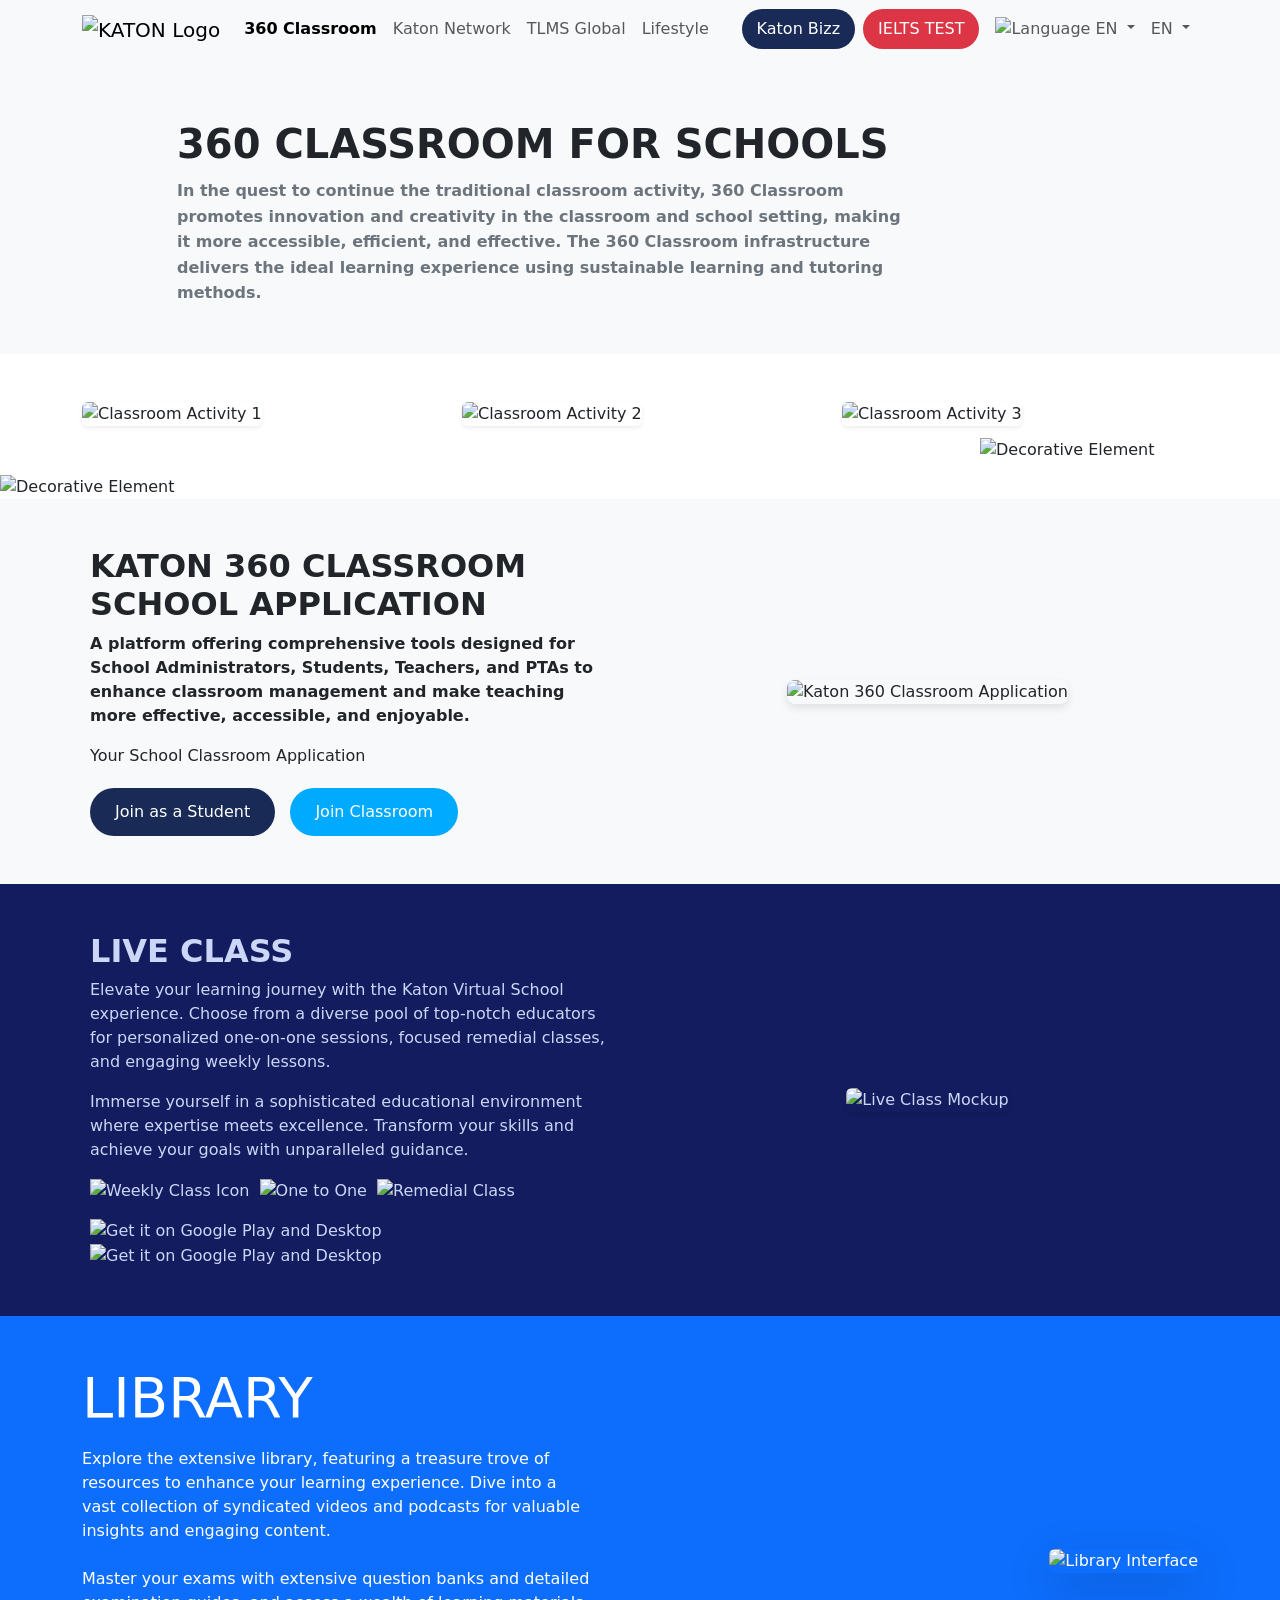
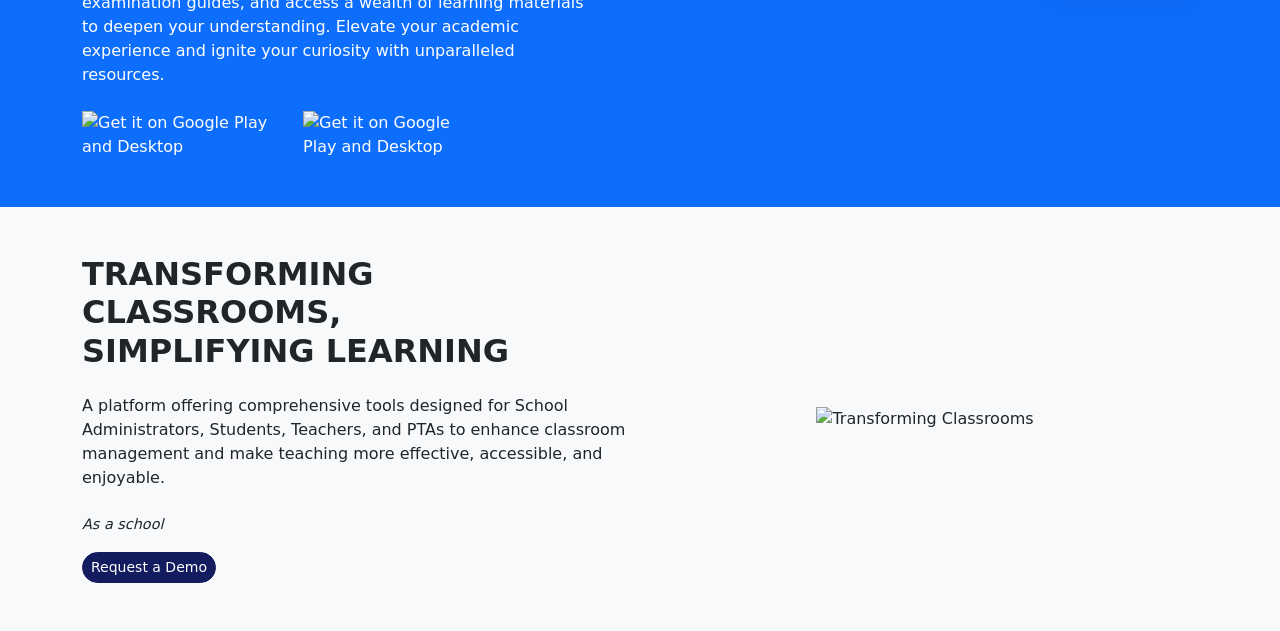
==== commit 645f2950: "fixed folderstructurerevert" ====
--- a/360 Classroom/360classroom.html
+++ b/360 Classroom/360classroom.html
@@ -1,4 +1,4 @@
-<!DOCTYPE html>
+ <!DOCTYPE html>
 <html lang="en">
 <head>
     <meta charset="UTF-8">
@@ -8,20 +8,18 @@
     <link rel="stylesheet" href="360classroom.css">
 </head>
 <body>
-    <nav class="navbar navbar-expand-lg navbar-light bg-light fixed-top">
+<nav class="navbar navbar-expand-lg navbar-light bg-light fixed-top">
         <div class="container">
             <a class="navbar-brand" href="#">
-                <img src="assets/images/katnon.png" alt="KATON Logo" height="27">
+                <img src="images/katon.png" alt="KATON Logo" height="27">
             </a>
-            <button class="navbar-toggler" type="button" data-bs-toggle="collapse" data-bs-target="#navbarNav"
-                aria-controls="navbarNav" aria-expanded="false" aria-label="Toggle navigation">
+            <button class="navbar-toggler" type="button" data-bs-toggle="collapse" data-bs-target="#navbarNav" aria-controls="navbarNav" aria-expanded="false" aria-label="Toggle navigation">
                 <span class="navbar-toggler-icon"></span>
             </button>
             <div class="collapse navbar-collapse" id="navbarNav">
                 <ul class="navbar-nav me-auto">
                     <li class="nav-item">
-                        <a class="nav-link active fw-bold" aria-current="page" href="360-classroom.html">360
-                            Classroom</a>
+                        <a class="nav-link active" aria-current="page" href="360-classroom.html"><strong>360 Classroom</strong></a>
                     </li>
                     <li class="nav-item">
                         <a class="nav-link" href="katon-network.html">Katon Network</a>
@@ -34,127 +32,112 @@
                     </li>
                 </ul>
                 <ul class="navbar-nav">
-                    <li class="nav-item">
-                        <a class="nav-link katon-bizz-button">Katon Bizz</a>
-                    </li>
-                    <li class="nav-item ms-2">
-                        <a class="nav-link ielts-test-button px-3 py-2">IELTS TEST</a>
-                    </li>
+                     <li class="nav-item">
+                        <a class="nav-link" style="background-color: #192a56; color: white; border-radius: 25px; padding: 8px 15px;" href="#">Katon Bizz</a>
+                    </li> 
+                     <li class="nav-item ms-2">
+                        <a class="nav-link" style="background-color: #dc3545; color: white; border-radius: 25px; padding: 8px 15px;" href="#">IELTS TEST</a>
+                    </li>  
+                   
                     <li class="nav-item dropdown ms-2">
-                        <a class="nav-link dropdown-toggle" href="#" id="navbarDropdownLang" role="button"
-                            data-bs-toggle="dropdown" aria-expanded="false">
-                            <img src="assets/images/Enicon.png" alt="Language" class="me-1"> EN
+                        <a class="nav-link dropdown-toggle" href="#" id="navbarDropdownLang" role="button" data-bs-toggle="dropdown" aria-expanded="false">
+                            <img src="images/Enicon.png" alt="Language" > EN
                         </a>
-                        <ul class="dropdown-menu dropdown-menu-end" aria-labelledby="navbarDropdownLang">
-                            <li><a class="dropdown-item" href="#">ENGLISH</a></li>
-                            <li><a class="dropdown-item" href="#">FRENCH</a></li>
-                            <li><a class="dropdown-item" href="#">PORTUGUESE</a></li>
-                        </ul>
+                    </li>
+                    
+                        </a>
+                        <li class="nav-item dropdown">
+                            <a class="nav-link dropdown-toggle" href="#" id="navbarDropdownLang" role="button" data-bs-toggle="dropdown" aria-expanded="false">
+                                EN <span class="dropdown-arrow"></span> <span class="visually-hidden">Language</span>
+                            </a>
+                            <ul class="dropdown-menu" aria-labelledby="navbarDropdownLang">
+                                <li><a class="dropdown-item" href="#">ENGLISH</a></li>
+                                <li><a class="dropdown-item" href="#">FRENCH</a></li>
+                                <li><a class="dropdown-item" href="#">PORTUGUESE</a></li>
+                            </ul>
+                        </li>
                     </li>
                 </ul>
             </div>
-            <div class="hamburgerMenuIcon">
-                <img class="icinterfacemenu-icon" alt=""
-                    src="assets/images/hamburger.png">
-                <img class="light-icon" alt=""
-                    src="assets/images/Menu.png">
-            </div>
         </div>
     </nav>
-    
-    <div class="mobileMenuCloseIconContainer" id="mobileClosIconId">
-        <img class="closeIconStyle" alt=""
-            src="assets/images/closeicon.png">
-    </div>
+
 
     <section class="katon-hero py-5">
         <div class="decorative-elements">
             <div class="container mt-5 pt-4">
-                <div class="row">
-                    <div class="col-md-8 offset-md-1"
-                        style="display: flex; flex-direction: column; justify-content: center;">
-                        <img src="assets/images/Icons.png" alt="Decorative Element"
-                            class="img-fluid hero-decorative-image">
-
-                        <h1 class="display-4  hero-main-heading">360 CLASSROOM FOR SCHOOLS</h1>
-                        <p class="fw-bold hero-paragraph">
-                            In the quest to continue the traditional classroom activity, 360 Classroom promotes
-                            innovation and creativity in the classroom and school setting, making it more accessible,
-                            efficient, and effective. The 360 Classroom infrastructure delivers the ideal learning
-                            experience using sustainable learning and tutoring methods.</p>
-                    </div>
-                </div>
-            </div>
-
-            <div class="container py-5">
-                <div class="row row-cols-1 row-cols-md-3 g-4">
-                    <div class="col">
-                        <img src="assets/images/digital learning.png" alt="Classroom Activity 1"
-                            class="img-fluid rounded shadow-sm classroom-activity-image">
-                    </div>
-                    <div class="col">
-                        <img src="assets/images/studymode .png" alt="Classroom Activity 2"
-                            class="img-fluid rounded shadow-sm classroom-activity-image">
-                    </div>
-                    <div class="col">
-                        <img src="assets/images/digital device .png" alt="Classroom Activity 3"
-                            class="img-fluid rounded shadow-sm classroom-activity-image">
-                    </div>
-                </div>
-            </div>
-            <img src="assets/images/Icons.png" alt="Decorative Element" class="decorative-image">
-
-
-        </div>
-    </section>
+              <div class="row">
+                <div class="col-md-8 offset-md-1" style="display: flex; flex-direction: column; justify-content: center;">
+                    <img src="assets/images/Icons.png" alt="Decorative Element" class="img-fluid position-absolute top-50 end-0 translate-middle-y" style="width: 300px;">
+
+                  <h1 class="display-4 fw-bold" style="font-size: 2.5rem; margin-bottom: 10px;">360 CLASSROOM FOR SCHOOLS</h1>
+                  <p class="fw-bold" style="color: #6c757d; line-height: 1.6; margin-bottom: 0; max-width: 100%;">In the quest to continue the traditional classroom activity, 360 Classroom promotes innovation and creativity in the classroom and school setting, making it more accessible, efficient, and effective. The 360 Classroom infrastructure delivers the ideal learning experience using sustainable learning and tutoring methods.</p>
+                </div>
+              </div>
+            </div>
+          
+            
+            
+                   
+            </section>
+
+            
+          
+          <div class="container py-5">
+            <div class="row row-cols-1 row-cols-md-3 g-4">
+              <div class="col">
+                <img src="assets/images/digital learning.png" alt="Classroom Activity 1" class="img-fluid rounded shadow-sm" style="border-radius: 10px; box-shadow: 0 0 10px rgba(0, 0, 0, 0.1);">
+              </div>
+              <div class="col">
+                <img src="assets/images/studymode .png" alt="Classroom Activity 2" class="img-fluid rounded shadow-sm" style="border-radius: 10px; box-shadow: 0 0 10px rgba(0, 0, 0, 0.1);">
+              </div>
+              <div class="col">
+                <img src="assets/images/digital device .png" alt="Classroom Activity 3" class="img-fluid rounded shadow-sm" style="border-radius: 10px; box-shadow: 0 0 10px rgba(0, 0, 0, 0.1);">
+              </div>
+            </div>
+          </div>
+          <img src="assets/images/Icons.png" alt="Decorative Element" class="decorative-image">
+            
+         
+      </div>
+          </section>
 
     <section class="katon-hero py-5">
         <div class="container">
             <div class="katon-hero-content">
                 <div class="katon-hero-text">
                     <h2 class="fw-bold">KATON 360 CLASSROOM SCHOOL APPLICATION</h2>
-                    <p class="fw-bold">A platform offering comprehensive tools designed for School Administrators,
-                        Students, Teachers, and PTAs to enhance classroom management and make teaching more effective,
-                        accessible, and enjoyable.</p>
+                    <p class="fw-bold">A platform offering comprehensive tools designed for School Administrators, Students, Teachers, and PTAs to enhance classroom management and make teaching more effective, accessible, and enjoyable.</p>
                     <p>Your School Classroom Application</p>
-                    <div class="ctaButtonContainer"> <a target="_blank"
-                        href="https://classroom.katon360eduapps.com/"><button class="JoinAsAStudentBtnStyle">Join as
-                            a Student</button></a> <a target="_blank"
-                        href="https://classroom.katon360eduapps.com/"><button class="JoinClassroomBtnStyle">Join
-                            Classroom</button></a></div>
+                    <div class="katon-hero-buttons">
+                        <a href="#" class="button student-button">Join as a Student</a>
+                        <a href="#" class="button classroom-button">Join Classroom</a>
+                    </div>
                 </div>
                 <div class="katon-hero-image">
                     <img src="assets/images/techconnect.png" alt="Katon 360 Classroom Application">
                 </div>
             </div>
         </div>
-    </section>
-
+    </section> 
+    
 
     <section class="live-class-section py-5" style="background-color: #121C5E;">
         <div class="live-class-container">
             <div class="live-class-text">
                 <h2 class="fw-bold">LIVE CLASS</h2>
-                <p class="lead">Elevate your learning journey with the Katon Virtual School experience. Choose from a
-                    diverse pool of top-notch educators for personalized one-on-one sessions, focused remedial classes,
-                    and engaging weekly lessons.</p>
-                <p>Immerse yourself in a sophisticated educational environment where expertise meets excellence.
-                    Transform your skills and achieve your goals with unparalleled guidance.</p>
+                <p class="lead">Elevate your learning journey with the Katon Virtual School experience. Choose from a diverse pool of top-notch educators for personalized one-on-one sessions, focused remedial classes, and engaging weekly lessons.</p>
+                <p>Immerse yourself in a sophisticated educational environment where expertise meets excellence. Transform your skills and achieve your goals with unparalleled guidance.</p>
                 <div class="live-class-buttons">
-                    <img src="assets/images/weekly class.png" alt="Weekly Class Icon" class="live-class-icon">
-                    <img src="assets/images/onetoone.png" alt="One to One" class="live-class-icon">
-                    <img src="assets/images/remedial.png" alt="Remedial Class" class="live-class-icon">
-
-                </div>
-                
-                <div class="live-class-google-image"> <a
-                    href="https://classroom.katon360eduapps.com/files/Classroom360-1.0.apk"><img
-                        class="live-class-image-google live_class_google" alt=""
-                        src="assets/images/Google.png"></a> <a
-                    href="https://classroom.katon360eduapps.com/files/katon360-classroom.exe"><img
-                        class="live-class-image-google live_class_desktop" alt=""
-                        src="assets/images/Desktop.png"></a>
-            </div>
+                    <img src="assets/images/weekly class.png" alt="Weekly Class Icon" style="width: 123.53px; height: 96px; vertical-align: middle; margin-right: 5px;">
+                    <img src="assets/images/onetoone.png" alt="One to One" style="width: 123.53px; height: 96px; vertical-align: middle; margin-right: 5px;">
+                    <img src="assets/images/remedial.png" alt="Remedial Class" style="width: 123.53px; height: 96px; vertical-align: middle; margin-right: 5px;">
+                  
+                </div>
+                <div class="live-class-buttons mt-3">
+                    <img src="assets/images/Google.png" alt="Get it on Google Play and Desktop" style="max-width: 300px; height: auto;">
+                    <img src="assets/images/Desktop.png" alt="Get it on Google Play and Desktop" style="max-width: 300px; height: auto;">
+                </div>
             </div>
             <div class="live-class-image">
                 <img src="assets/images/Mask group.png" alt="Live Class Mockup" class="img-fluid rounded shadow-sm">
@@ -162,7 +145,7 @@
         </div>
     </section>
 
-
+    
 
     <section class="bg-primary text-white py-5 overflow-hidden">
         <div class="container">
@@ -170,57 +153,62 @@
                 <div class="col-md-6 pe-md-5">
                     <h2 class="display-4 mb-3">LIBRARY</h2>
                     <p class="lead mb-4">
-                        Explore the extensive library, featuring a treasure trove of resources to enhance your learning
-                        experience. Dive
-                        into a vast collection of syndicated videos and podcasts for valuable insights and engaging
-                        content.
+                        Explore the extensive library, featuring a treasure trove of resources to enhance your learning experience. Dive
+                        into a vast collection of syndicated videos and podcasts for valuable insights and engaging content.
                     </p>
                     <p class="lead mb-4">
-                        Master your exams with extensive question banks and detailed examination guides, and access a
-                        wealth of
-                        learning materials to deepen your understanding. Elevate your academic experience and ignite
-                        your
+                        Master your exams with extensive question banks and detailed examination guides, and access a wealth of
+                        learning materials to deepen your understanding. Elevate your academic experience and ignite your
                         curiosity with unparalleled resources.
                     </p>
-                    
-                    <div class="live-class-google-image "> <a
-                        href="https://classroom.katon360eduapps.com/files/Classroom360-1.0.apk"><img
-                            class="live-class-image-google library_google" alt=""
-                            src="assets/images/Google.png"></a> <a
-                        href="https://classroom.katon360eduapps.com/files/katon360-classroom.exe"><img
-                            class="live-class-image-google library_desktop" alt=""
-                            src="assets/images/Desktop.png"></a>
-                </div>
+                    <div class="mt-4">
+                        <img src="assets/images/Google.png" alt="Get it on Google Play and Desktop" class="img-fluid me-3" style="max-width: 200px;">
+                        <img src="assets/images/Desktop.png" alt="Get it on Google Play and Desktop" class="img-fluid" style="max-width: 150px;">
+                    </div>
                 </div>
                 <div class="col-md-6 text-md-end">
-                    <img src="assets/images/library.png" alt="Library Interface" class="img-fluid rounded shadow-lg"
-                        style="max-width: 100%;">
-
+                    <img src="assets/images/library.png" alt="Library Interface" class="img-fluid rounded shadow-lg" style="max-width: 100%;">
                 </div>
             </div>
         </div>
     </section>
-
-
+    
+   
+
+
+
+
+
+
+    <!-- <section class="sec-2-work-with-1">
+        <div class="container37">
+            <div class="header25-cuit" id="transforming">
+                <div class="work-with-external-transforming"> TRANSFORMING CLASSROOMS, SIMPLIFYING LEARNING</div>
+                <div class="we-enable-secure"> A platform offering comprehensive tools designed for School
+                    Administrators, Students, Teachers, and PTAs to enhance classroom management and make teaching more
+                    effective, accessible, and enjoyable.</div>
+                <div class="as-school"> <i>As a school</i></div> <a class="katon-360-classroom-a"> <button class="cta47">
+                        <div class="book-a-recording"> Request a Demo</div>
+                    </button> </a>
+            </div>
+            <div class="arminit-image-container"> <img class="arminit-image" alt=""
+                    src="images/Transform.png"></div>
+        </div>
+    </section> -->
     <section class="py-5 bg-light">
         <div class="container">
             <div class="row align-items-center">
                 <div class="col-md-6 text-center text-md-start">
-                    <h2 class="fw-bold display-6 mb-4" id="transforming">
+                    <h2 class="fw-bold display-6 mb-4" id="transforming" style="font-size: 2rem;">
                         TRANSFORMING CLASSROOMS, <br>
                         SIMPLIFYING LEARNING
                     </h2>
-                    <p class="lead mb-4 transforming-paragraph">
-                        A platform offering comprehensive tools designed for School Administrators, Students, Teachers,
-                        and PTAs
+                    <p class="lead mb-4" style="font-size: 1rem;">
+                        A platform offering comprehensive tools designed for School Administrators, Students, Teachers, and PTAs
                         to enhance classroom management and make teaching more effective, accessible, and enjoyable.
                     </p>
-                    <p class="fst-italic mb-3 as-school-italic">As a school</p>
-                    <div class="as-school"> <i>As a school</i></div> <a class="katon-360-classroom-a"
-                    href="https://katon360.com/path-to-success-katon-application/"> <button class="cta47">
-                        <div class="book-a-recording"> Request a Demo</div>
-                    </button> </a>
-            </div>
+                    <p class="fst-italic mb-3" style="font-size: 0.9rem;">As a school</p>
+                    <a href="#" class="btn btn-primary btn-sm rounded-pill" style="background-color: #121C5E; border-color: #121C5E;">Request a Demo</a>
                 </div>
                 <div class="col-md-6 text-center">
                     <img src="images/Transform.png" alt="Transforming Classrooms" class="img-fluid">
@@ -228,61 +216,10 @@
             </div>
         </div>
     </section>
-    
-
-    <section class="py-5">
-        <div class="container">
-            <div class="row align-items-start">
-                <div class="col-md-6">
-                    <div class="mb-4">
-                        <h2 class="onboard-free-heading mb-3">ONBOARD FOR FREE</h2>
-                        <p class="onboard-text mb-3">To schedule your personalized demonstration, click here. We look forward to helping you get started!</p>
-                        <a href="https://katon360.com/path-to-success-360-classroom-application/" class="btn btn-primary onboard-now-button">Onboard Now as a School</a>
-                    </div>
-                    <div>
-                        <h3 class="schools-count mb-0">40+</h3>
-                        <p class="schools-onboard-label">Schools Onboard</p>
-                    </div>
-                </div>
-                <div class="col-md-6">
-                    <div class="row">
-                        <div class="col-md-6 mb-4">
-                            <div>
-                                <h6 class="step-title"><span class="step-number-blue fw-bold">Step 1:</span> First Level Engagement</h6>
-                                <p class="step-description">Schools provide data, current status, curriculum, and statistics to tailor the 360° classroom system.</p>
-                            </div>
-                        </div>
-                        <div class="col-md-6 mb-4">
-                            <div>
-                                <h6 class="step-title"><span class="fw-bold">Step 2:</span> Demo Presentation</h6>
-                                <p class="step-description">Book a personalized demo to get a detailed walkthrough. We provide a detailed demo, either virtually or face-to-face, showcasing the system’s features and how it benefits your school.</p>
-                            </div>
-                        </div>
-                        <div class="col-md-6 mb-4">
-                            <div>
-                                <h6 class="step-title"><span class="step-number-purple fw-bold">Step 3:</span> Final Engagement</h6>
-                                <p class="step-description">Business preposition establishment, unique requirement, and scope (integrations finalization)</p>
-                            </div>
-                        </div>
-                        <div class="col-md-6 mb-4">
-                            <div>
-                                <h6 class="step-title"><span class="step-number-green fw-bold">Step 4:</span> Deployment & Training</h6>
-                                <p class="step-description">We deploy the system and provide thorough training for all stakeholders, ensuring everyone is fully equipped to utilize the platform effectively.</p>
-                            </div>
-                        </div>
-                    </div>
-                </div>
-            </div>
-        </div>
-    </section>
-
-
-
-
-
-    
+    <!-- <script src="script.js"></script> -->
+    
+
 
     <script src="https://cdn.jsdelivr.net/npm/bootstrap@5.3.0/dist/js/bootstrap.bundle.min.js"></script>
 </body>
-
-</html>+</html> 
--- a/360 Classroom/360classroom.css
+++ b/360 Classroom/360classroom.css
@@ -1,157 +1,188 @@
-/* style for  a button */
-
-.nav-link.katon-bizz-button {
-    background-color: #192a56;
-    color: white;
-    border-radius: 16px;
-    height: 34px;
-    font-size: 15px;
-    padding: 8px 15px;
-}
-
-.nav-link.ielts-test-button {
-    background-color: #dc3545;
-    color: white;
-    border-radius: 16px;
-    height: 34px;
-    font-size: 15px;
-}
-
-/* decorative elements  */
-.hero-decorative-image {
-    width: 300px;
-    position: absolute;
-    top: 50%;
-    right: 0;
-    transform: translateY(-50%);
-}
-
-
-/* Styles for the hamburger menu icon */ */
-.hamburgerMenuIcon {
-    position: fixed;
-    top: 15px;
-    right: 15px;
-    display: flex;
-    flex-direction: column;
-    justify-content: space-around; 
-    width: 36px;
-    height: 30px; 
-    padding: 8px; 
-    background-color: #f8f9fa; 
-    border-radius: 8px; 
-    border: 1px solid #dee2e6; 
-    cursor: pointer;
-    z-index: 1000;
-}
-
-.hamburger-line {
-    width: 100%;
-    height: 4px; 
-    background-color: #333; 
-    border-radius: 2px; 
-    transition: all 0.3s ease-in-out;
-}
-
-/* Styles for the mobile menu close icon container */
-.mobileMenuCloseIconContainer {
-    position: fixed;
-    top: 15px; 
-    right: 15px; 
-    cursor: pointer;
-    z-index: 1001;
-    display: none; 
-}
-
-.closeIconStyle {
-    width: 25px;
-    height: auto;
-}
-
-.mobile-menu {
-    position: fixed;
-    top: 0;
-    left: 0;
-    width: 100%;
-    height: 100%;
-    background-color: rgba(0, 0, 0, 0.9);
-    z-index: 999;
-    display: none; /* Hidden by default */
-    flex-direction: column;
-    align-items: center;
-    justify-content: center;
-    padding-top: 60px;
-}
-
-.mobile-menu .nav-link {
-    color: white !important;
-    font-size: 1.5rem;
-    margin-bottom: 1rem;
-    text-decoration: none;
-}
-
-.mobile-menu .nav-link:hover {
-    color: #ccc !important;
-}
-
-
-/* style for 360 classroom */
-
-/* Style */
-.header24 ._360-classroom {
-    font-size: 48px;
-    font-family: Inter_Bold; 
-}
-
-._360-classroom {
-    margin: 0;
-    align-self: stretch;
-    position: relative;
-    line-height: 96%;
-    font-weight: 700;
-    text-transform: uppercase;
-}
-
-.mb-2 {
-    margin-bottom: 0.5rem !important;
-}
-
-.mx-auto {
-    margin-right: auto !important;
-    margin-left: auto !important;
-}
-
-.d-block {
-    display: block !important;
-}
-
-.img-fluid {
-    max-width: 100%;
-    height: auto;
-}
-
-/* style for classroom school application */
-
-
-.Classroomheading {
-    font-size: 36px;
-    line-height: 36px;
-    font-weight: 800;
-    font-family: 'Inter-Bold ';
-    color: #000;
-    text-transform: uppercase;
-    width: 468px;
-}
+@media (max-width: 991.98px) {
+    .navbar-expand-lg .navbar-toggler {
+        display: block;
+    }
+
+    .navbar-collapse {
+        display: none !important; 
+        position: absolute;
+        top: 100%;
+        left: 0;
+        width: 100%;
+        background-color: #f8f9fa;
+        box-shadow: 0 8px 16px rgba(0, 0, 0, 0.1);
+        z-index: 1000;
+    }
+
+    .navbar-collapse.show {
+        display: block !important;
+    }
+
+    .navbar-nav {
+        flex-direction: column;
+    }
+
+    .navbar-nav.me-auto {
+        margin-right: 0 !important;
+        margin-bottom: 1rem;
+    }
+
+    .navbar-nav .nav-item {
+        margin-left: 0;
+        border-bottom: 1px solid #eee;
+    }
+
+    .navbar-nav .nav-link {
+        padding: 0.75rem 1rem;
+    }
+
+    .navbar-nav:last-child {
+        margin-left: 0 !important;
+    }
+
+    .navbar-nav:last-child .nav-item {
+        margin-left: 0;
+        margin-bottom: 0.5rem;
+    }
+
+    .dropdown-menu {
+        position: static;
+        border: none;
+        box-shadow: none;
+        padding-left: 1rem;
+    }
+
+    .ms-2 {
+        margin-left: 0 !important;
+    }
+
+    .mt-5 {
+        margin-top: 1rem !important; 
+    }
+
+    .pt-4 {
+        padding-top: 0 !important; 
+    }
+
+    .row {
+        flex-direction: column; 
+    }
+
+    .col-md-8 {
+        width: 100%;
+    }
+
+    .offset-md-1 {
+        margin-left: 0;
+    }
+
+    .display-4 {
+        font-size: 2rem !important;
+    }
+}
+
+/* 360classroom media query */
+
+
+/* Media query for small screens (phones - below 768px) */
+@media (max-width: 767.98px) {
+    .container.py-5 {
+        padding-top: 1.5rem !important;
+        padding-bottom: 1.5rem !important;
+    }
+
+    .row.row-cols-1 > .col {
+        width: 100%;
+    }
+}
+
+/* Media query for medium screens (tablets - 768px and up) */
+@media (min-width: 768px) and (max-width: 991.98px) {
+    .row.row-cols-md-3 > .col {
+        width: calc(100% / 2); /* Display 2 columns on medium screens */
+        flex: 0 0 auto;
+    }
+}
+
+/* Media query for large screens (desktops - 992px and up) */
+@media (min-width: 992px) {
+    .row.row-cols-md-3 > .col {
+        width: calc(100% / 3);
+        flex: 0 0 auto;
+    }
+}
+
+/* Katon 360 classroom school application */
+
+
 
 .navbar-nav .nav-link.active {
     color: black !important;
 }
-
+@media (max-width: 992px) {
+    .offset-md-1 {
+        margin-left: 0 !important;
+    }
+    .col-md-8 {
+        width: 100% !important;
+    }
+    .container.mt-5.pt-4 .row .col-md-8 {
+        margin-top: 60px;
+        padding-left: 15px;
+        padding-right: 15px;
+    }
+    .container.mt-5.pt-4 .row .col-md-8,
+    .container.mt-5.pt-4 .row .col-md-8 > div {
+        width: 100% !important;
+        margin-left: 0 !important;
+        margin-right: 0 !important;
+        height: auto !important;
+        display: block !important;
+        text-align: center;
+    }
+    .container.mt-5.pt-4 .row .col-md-8 h1 {
+        font-size: 2rem !important;
+    }
+    .container.mt-5.pt-4 .row .col-md-8 p {
+        font-size: 0.9rem !important;
+    }
+}
+@media (max-width: 768px) {
+    .row-cols-md-3 {
+        grid-template-columns: repeat(2, 1fr);
+    }
+    .katon-hero {
+        padding: 30px 0;
+    }
+    .katon-hero-content {
+        flex-direction: column;
+        text-align: center;
+    }
+    .katon-hero-text {
+        padding-right: 0;
+        margin-bottom: 20px;
+    }
+    .katon-hero-image {
+        max-width: 100%;
+    }
+    .katon-hero-buttons {
+        text-align: center;
+    }
+    .katon-hero-buttons .button {
+        display: block;
+        width: 200px;
+        margin: 10px auto;
+    }
+}
+@media (max-width: 576px) {
+    .row-cols-md-3 {
+        grid-template-columns: 1fr;
+    }
+}
 .katon-hero {
     background-color: #f8f9fa;
     padding: 50px 0;
 }
-
 .katon-hero-content {
     max-width: 1100px;
     margin: 0 auto;
@@ -160,28 +191,23 @@
     justify-content: space-between;
     gap: 30px;
 }
-
 .katon-hero-text {
     flex: 1;
     padding-right: 20px;
 }
-
 .katon-hero-image {
     flex: 1;
     text-align: center;
 }
-
 .katon-hero-image img {
     max-width: 80%;
     height: auto;
     border-radius: 8px;
     box-shadow: 0 4px 8px rgba(0, 0, 0, 0.1);
 }
-
 .katon-hero-buttons {
     margin-top: 20px;
 }
-
 .katon-hero-buttons .button {
     border: none;
     padding: 12px 25px;
@@ -193,25 +219,16 @@
     display: inline-block;
     margin-right: 10px;
 }
-
 .katon-hero-buttons .student-button {
     background-color: #192a56;
 }
-
 .katon-hero-buttons .classroom-button {
     background-color: #00aaff;
 }
-/* style for a live class  */
-
-.header-live-class {
-    font-size: 48px;
-    line-height: 1.1;
-    font-weight: 300px;;
-    font-family: Inter_bold;
-}
+
 .live-class-section {
     padding: 60px 0;
-    background-color: #0a192f;
+    background-color: #0a192f; 
     color: #ccd6f6;
 }
 
@@ -255,391 +272,130 @@
 .live-class-buttons a:hover {
     background-color: rgba(100, 255, 218, 0.1);
 }
-/* library style */
-
-
-/* Style for the .sec-2-work-with-1-library section */
-.library-content {
-    position: relative;
-    background: #008cd1; 
-    width: 100%;
-    align-items: center;
-    padding: 0 0 0 100px;
-    text-align: left;
-    font-size: 48px; 
-    color: #f0f8ff; 
-    font-family: Inter-Regular;
-    border-bottom: 2px solid rgba(255, 255, 255, 0.2);
-    padding-top: 60px; 
-    padding-bottom: 60px; 
-}
-
-/* transforming */
-
-.header-transform-knowledge {
-    margin: 0;
-    align-self: stretch;
-    position: relative;
-    line-height: 96%;
-    font-weight: 700;
-    text-transform: uppercase;
-    font-size: 48px; 
-}
-/* content */
-
-.Transform-knowledge {
-    line-height: 16.8px;
-    width: 416px;
-    font-size: 16px;
-    font-family: Inter-Regular;
-    margin: 0;
-    align-self: stretch;
-    position: relative;
-    margin-top: 2px; 
-}
-/* Media Query for  (max-width: 320px) */
-@media (max-width: 320px) {
-    .nav-link.katon-bizz-button,
-    .nav-link.ielts-test-button {
-        font-size: 13px;
-        padding: 5px 10px;
-        border-radius: 10px;
-        height: auto;
-    }
-
-    .hero-decorative-image {
-        width: 150px;
-        bottom: 10px;
-    }
-
-    .hamburgerMenuIcon {
-        width: 28px;
-        height: 22px;
-        padding: 5px;
-        border-radius: 5px;
-        top: 8px;
-        right: 8px;
-    }
-
-    .hamburger-line {
-        height: 2px;
-        border-radius: 1px;
-    }
-
-    .mobileMenuCloseIconContainer {
-        top: 8px;
-        right: 8px;
-    }
-
-    .closeIconStyle {
-        width: 18px;
-    }
-
-    .mobile-menu .nav-link {
+
+@media (max-width: 768px) {
+    .live-class-container {
+        flex-direction: column;
+        text-align: center;
+    }
+    .live-class-text {
+        padding-right: 0;
+        margin-bottom: 30px;
+    }
+    .live-class-buttons {
+        text-align: center;
+    }
+    .live-class-buttons a {
+        display: block;
+        width: 200px;
+        margin: 10px auto;
+    }
+}
+ /* library */
+ /* Styles for smaller screens  */
+@media (max-width: 768px) {
+    section {
+      padding: 30px 15px;
+    }
+  
+    .container { 
+      flex-direction: column; 
+      align-items: center; 
+    }
+  
+    .text-column { 
+      padding-right: 0; 
+      text-align: center; 
+      margin-bottom: 30px;
+    }
+  
+    .text-column h2 {
+      font-size: 2em; 
+    }
+  
+    .image-column { 
+      text-align: center; 
+    }
+  
+    .app-badges img {
+      max-width: 80%;
+      height: auto;
+      margin: 5px; 
+    }
+  
+    .library-image img {
+      max-width: 80%; 
+      height: auto;
+    }
+  }
+  
+  /* Styles for even smaller screens  */
+  @media (max-width: 576px) {
+    section {
+      padding: 20px 10px; 
+    }
+  
+    .text-column h2 {
+      font-size: 1.75em;
+    }
+  
+    .app-badges img {
+      max-width: 95%;
+    }
+  
+    .library-image img {
+      max-width: 95%; 
+    }
+  }
+
+  /* Transforming */
+
+
+  /* For small screens (up to 767px) */
+@media (max-width: 767px) {
+    .text-center-text-md-start {
+        text-align: center !important;
+    }
+
+    .display-6 {
+        font-size: 1.75rem !important;
+    }
+
+    .lead {
+        font-size: 0.9rem !important; 
+    }
+
+    .fst-italic {
+        font-size: 0.8rem !important; 
+    }
+
+    .btn-sm {
+        font-size: 0.875rem !important;
+        padding: 0.25rem 0.5rem !important; 
+    }
+
+    .col-md-6:first-child {
+        margin-bottom: 30px; 
+    }
+}
+
+/* For medium screens (768px to 991px) */
+@media (min-width: 768px) and (max-width: 991px) {
+    .display-6 {
+        font-size: 1.8rem; 
+    }
+
+    .lead {
+        font-size: 0.95rem; 
+    }
+}
+
+@media (min-width: 992px) {
+    .display-6 {
+        font-size: 2rem; 
+    }
+
+    .lead {
         font-size: 1rem;
-        margin-bottom: 0.6rem;
-    }
-}
-
-
-
-
-/* Media Query for smaller mobile devices (max-width: 575.98px) */
-@media (max-width: 575.98px) {
-    .nav-link.katon-bizz-button,
-    .nav-link.ielts-test-button {
-        font-size: 14px;
-        height: auto; 
-        padding: 6px 12px;
-        border-radius: 12px;
-    }
-
-    .hero-decorative-image {
-        width: 200px;
-        top: auto;
-        bottom: 20px; 
-        transform: translateY(0);
-        left: 50%;
-        right: auto;
-        transform: translateX(-50%);
-    }
-
-    .hamburgerMenuIcon {
-        top: 10px;
-        right: 10px;
-        width: 30px;
-        height: 24px;
-        padding: 6px;
-        border-radius: 6px;
-    }
-
-    .hamburger-line {
-        height: 3px;
-        border-radius: 1.5px;
-    }
-
-    .mobileMenuCloseIconContainer {
-        top: 10px;
-        right: 10px;
-    }
-
-    .closeIconStyle {
-        width: 20px;
-    }
-
-    .mobile-menu .nav-link {
-        font-size: 1.2rem;
-        margin-bottom: 0.8rem;
-    }
-}
-
-/* Media Query for  (min-width: 576px and max-width: 991.98px) */
-@media (min-width: 576px) and (max-width: 991.98px) {
-    .nav-link.katon-bizz-button,
-    .nav-link.ielts-test-button {
-        font-size: 14px;
-        height: auto;
-        padding: 8px 16px;
-        border-radius: 14px;
-    }
-
-    .hero-decorative-image {
-        width: 250px;
-    }
-
-    .hamburgerMenuIcon {
-        top: 20px;
-        right: 20px;
-    }
-
-    .mobileMenuCloseIconContainer {
-        top: 20px;
-        right: 20px;
-    }
-
-    .mobile-menu .nav-link {
-        font-size: 1.4rem;
-        margin-bottom: 1rem;
-    }
-}
-
-/* Media Query for (min-width: 992px and max-width: 1199.98px) */
-@media (min-width: 992px) and (max-width: 1199.98px) {
-    .nav-link.katon-bizz-button,
-    .nav-link.ielts-test-button {
-        font-size: 15px; 
-    }
-
-    .hero-decorative-image {
-        width: 300px; 
-    }
-
- 
-    .hamburgerMenuIcon {
-        display: none !important; 
-    }
-
-    .mobileMenuCloseIconContainer {
-        display: none !important;
-    }
-
-    .mobile-menu {
-        display: none !important;
-    }
-}
-
-/* Media Query for  (min-width: 1200px) */
-@media (min-width: 1200px) {
-    .hero-decorative-image {
-        width: 350px;
-    }
-}
-/* 360 classroom media query  */
-
-/* Media Query */
-
-@media screen and (max-width: 320px) {
-    ._360-classroom {
-        font-size: 26px; 
-        line-height: 1.1; 
-        text-align: center; 
-    }
-}
-@media screen and (max-width: 768px) {
-     ._360-classroom {
-        font-size: 30px;
-        line-height: 96%;
-        font-weight: 800;
-        text-align: center;
-    }
-}
-
-@media screen and (max-width: 960px) {
-    .header24, ._360-classroom {
-        align-self: stretch;
-        width: auto;
-    }
-}
-
-@media screen and (max-width: 960px) {
-    ._360-classroom {
-        font-size: 42px; 
-    }
-}
-
-/* school application media query  */
-/* Classroom Heading Style (Extra Small Screens - max-width: 320px) */
-@media screen and (max-width: 320px) {
-    .Class360schoolapplication {
-        font-size: 24px; /* Adjust font size for very small screens */
-        line-height: 24px;
-        text-align: center;
-        width: 100%;
-    }
-}
-/* Classroom Heading Style (Small Screens - max-width: 550px) */
-@media screen and (max-width: 550px) {
-    .Class360schoolapplication {
-        font-size: 26px;
-        line-height: 26px;
-        text-align: center;
-        width: 100%;
-    }
-}
-/* Classroom Heading Style (Medium Screens - max-width: 768px) */
-@media screen and (max-width: 768px) {
-    .Class360schoolapplication {
-        font-size: 30px !important;
-        line-height: 30px !important;
-        text-align: center !important;
-    }
-}
-
-
-/* media query for a Live Class Header  */
-@media screen and (max-width: 320px) {
-    .header-live-class {
-        font-size: 34px; 
-        font-family: Inter-Bold;
-    }
-}
-/* Media Query for max-width: 375px */
-@media screen and (max-width: 375px) {
-    .header-live-class {
-        font-size: 38px;
-    }
-}
-/* Media Query for max-width: 420px */
-@media screen and (max-width: 420px) {
-    .header-live-class {
-        align-self: stretch; 
-        width: auto;
-    }
-}
-/* Media Query for max-width: 960px */
-@media screen and (max-width: 960px) {
-    .header-live-class {
-      
-    }
-}
-/* Media query for a content */
-/* Media Query for max-width: 575.98px */
-@media (max-width: 575.98px) {
-    .live-content {
-        width: 100%;
-    }
-}
-
-
-
-/* library  */
-@media screen and (max-width: 320px) {
-    .header-library {
-        font-size: 34px;
-        font-family: Inter-Bold;
-    }
-}
-/* Media Query for max-width: 375px */
-@media screen and (max-width: 375px) {
-    .header-library {
-        font-size: 38px;
-    }
-}
-
-/* Media Query for max-width: 420px */
-@media screen and (max-width: 420px) {
-    .header-library {
-        align-self: stretch;
-        width: auto;
-    }
-}
-
-/* Media Query for max-width: 960px */
-@media screen and (max-width: 960px) {
-    .header-library {
-
-    }
-}
-
-
-/* content  */
-@media (max-width: 575.98px) {
-    .library-content {
-        width: 100%;
-    font-family: Inter-Regular;
-    }
-}
-
-/* /* Transforming  media query  */
-@media screen and (max-width: 320px) {
-    .header-transform-knowledge {
-        font-size: 32px;
-        line-height: 1.1;
-    }
-}
-
-/* max-width: 375px */
-@media screen and (max-width: 375px) {
-    .header-transform-knowledge {
-        font-size: 38px;
-    }
-}
-
-/* max-width: 420px */
-@media screen and (max-width: 420px) {
-    .header-transform-knowledge {
-        font-size: 40px; 
-        align-self: stretch;
-        width: auto;
-    }
-}
-
-/* max-width: 428px */
-@media screen and (max-width: 428px) {
-    .header-transform-knowledge {
-        font-size: 40px; 
-    }
-}
-
-/* max-width: 500px */
-@media screen and (max-width: 500px) {
-    .header-transform-knowledge {
-        line-height: 44px;
-    }
-}
-
-/* max-width: 960px */
-@media screen and (max-width: 960px) {
-    .header-transform-knowledge {
-        align-self: stretch;
-        width: auto;
-        font-size: 42px;
-    }
-}
-
-/* content  */
-@media (max-width: 575.98px) {
-    .Transform-knowledge{
-        width: 100%;
     }
 }
